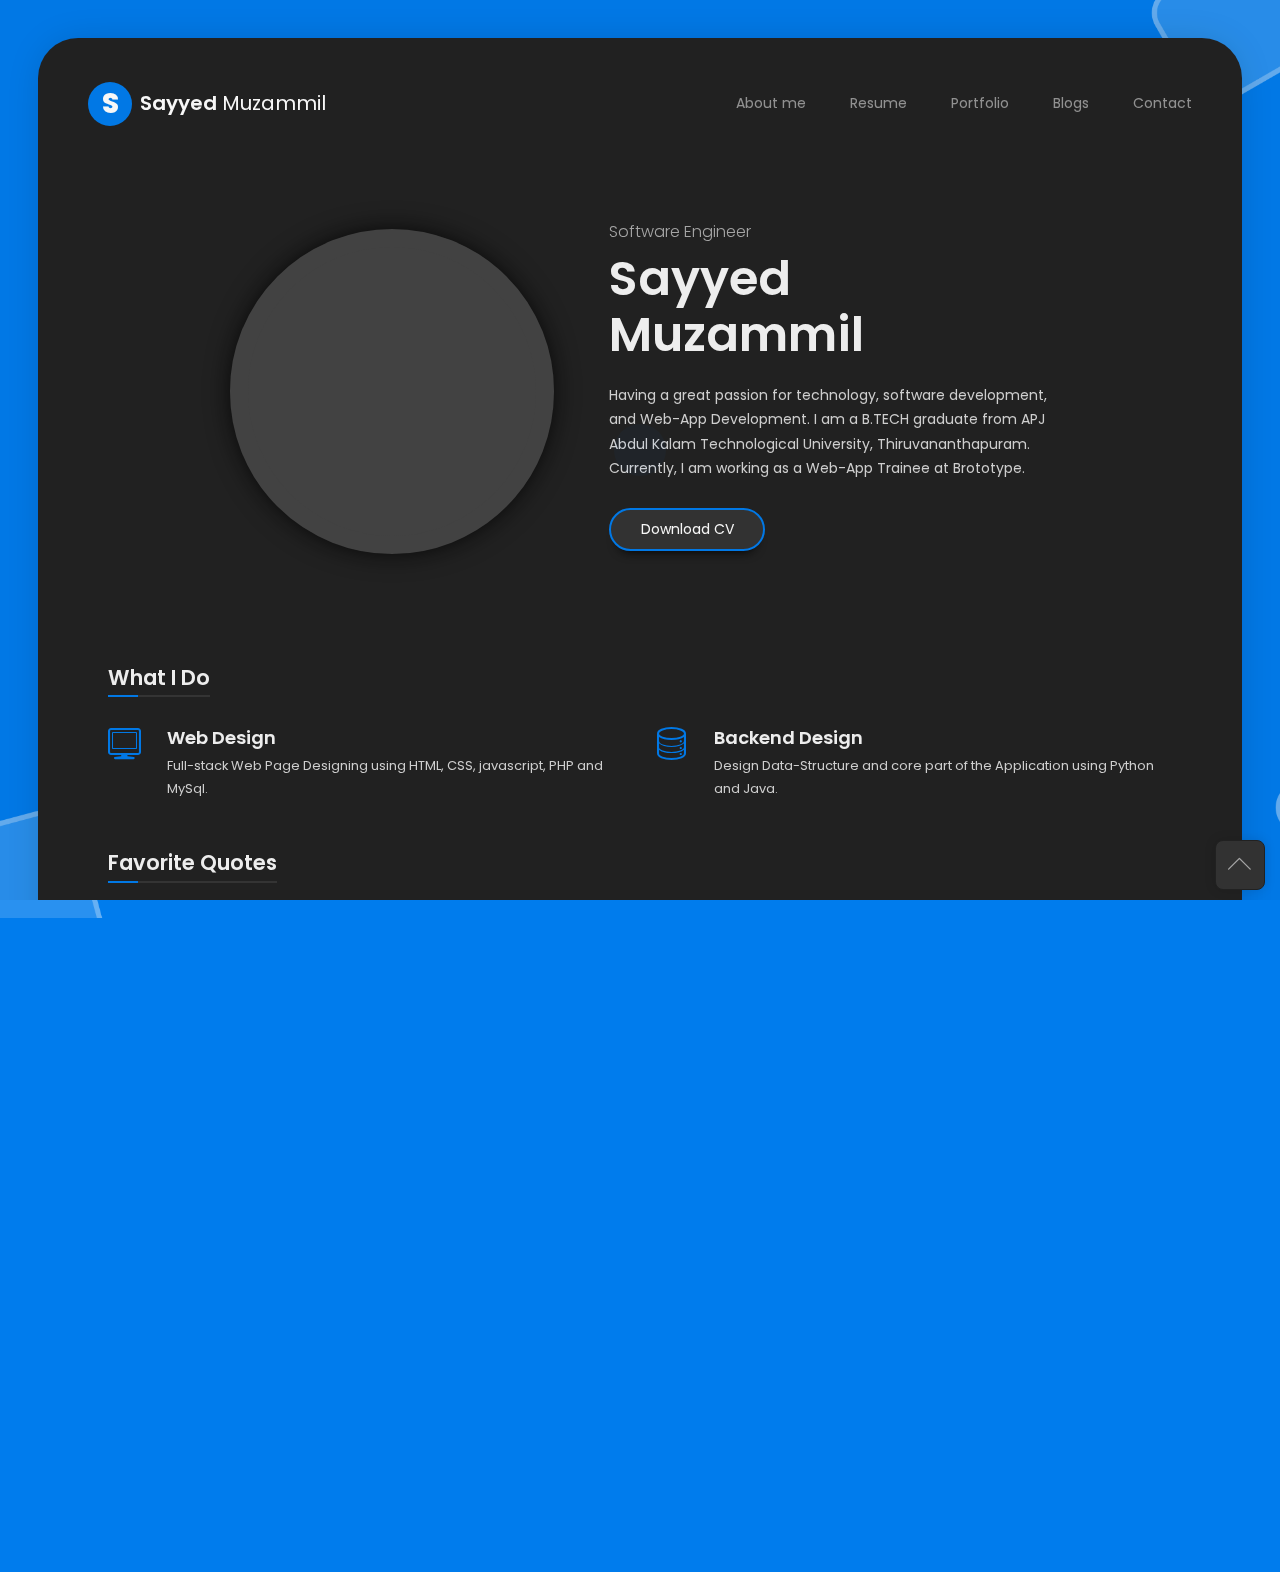
==== index.html @ 2183a708 "start" ====
<!DOCTYPE html>
<html lang="en" class="no-js">
  <head>
    <meta charset="UTF-8" />
    <meta http-equiv="X-UA-Compatible" content="IE=edge"> 
    <title>Leven - Resume / CV / vCard Template</title>
    <meta name="viewport" content="width=device-width, initial-scale=1.0, maximum-scale=1.0, user-scalable=no">
    <meta name="description" content="Leven - Resume / CV / vCard Template" />
    <meta name="keywords" content="vcard, resposnive, retina, resume, jquery, css3, bootstrap, portfolio" />
    <meta name="author" content="lmpixels" />
    <!-- <link rel="shortcut icon" href="favicon.ico"> -->


    <link rel="stylesheet" href="css/normalize.css" type="text/css">
    <link rel="stylesheet" href="css/bootstrap.min.css" type="text/css">
    <link rel="stylesheet" href="css/owl.carousel.css" type="text/css">
    <link rel="stylesheet" href="css/magnific-popup.css" type="text/css">
    <link rel="stylesheet" href="css/main.css" type="text/css">

    <script src="js/modernizr.custom.js"></script>
    <link rel="icon" href="https://media-exp1.licdn.com/dms/image/C5103AQGtzhXhuW0vuQ/profile-displayphoto-shrink_400_400/0/1554925955801?e=1645660800&v=beta&t=7_qw9h4T_eEo_2FlGj2AIGgbkg-70PWhXqxJ3UOQ5xQ">
  </head>

  <body class="page">

    <div class="lm-animated-bg"></div>
    
    <!-- Loading animation -->
    <div class="preloader">
      <div class="preloader-animation">
        <div class="preloader-spinner">
        </div>
      </div>
    </div>
    <!-- /Loading animation -->

    <!-- Scroll To Top Button -->
    <div class="lmpixels-scroll-to-top"><i class="lnr lnr-chevron-up"></i></div>
    <!-- /Scroll To Top Button -->

    <div class="page-scroll">
      <div id="page_container" class="page-container bg-move-effect" data-animation="transition-flip-in-right">

        <!-- Header -->
        <header id="site_header" class="header">
          <div class="header-content clearfix">
                
            <!-- Text Logo -->
            <div class="text-logo">
              <a href="index.html">
                <div class="logo-symbol">S</div>
                <div class="logo-text">Sayyed <span>Muzammil</span></div>
              </a>
            </div>
            <!-- /Text Logo -->

            <!-- Navigation -->
            <div class="site-nav mobile-menu-hide">
              <ul class="leven-classic-menu site-main-menu">
                <li class="menu-item">
                  <a href="index.html">About me</a>
                </li>

                <li class="menu-item">
                  <a href="resume.html">Resume</a>
                </li>

                <li class="menu-item">
                  <a href="portfolio.html">Portfolio</a>
                </li>
                
                <li class="menu-item">
                  <a href="blog.html">Blogs</a>
                </li>

                <li class="menu-item">
                  <a href="contact.html">Contact</a>
                </li>
              </ul>
            </div>

            <!-- Mobile Menu Toggle -->
            <a class="menu-toggle mobile-visible">
              <i class="fa fa-bars"></i>
            </a>
            <!-- Mobile Menu Toggle -->
          </div>
        </header>
        <!-- /Header -->

        <div id="main" class="site-main">
          <div id="main-content" class="single-page-content">
            <div id="primary" class="content-area">    
              <div id="content" class="page-content site-content single-post" role="main">
                <!-- Home Page Top Part -->
                <div class="row">
                  <div class=" col-xs-12 col-sm-12">
                    <div class="home-content">
                      <div class="row flex-v-align">
                        
                        <div class="col-sm-12 col-md-5 col-lg-5">
                          <div class="home-photo">
                            <div class="hp-inner" style="background-image: url(https://media-exp1.licdn.com/dms/image/C5603AQFrTKo7H6AZVw/profile-displayphoto-shrink_400_400/0/1640580451957?e=1646265600&v=beta&t=nkoG0egkg_Dzg7OVWTBGyu1GO6r9AlrI0RgQM0rpMF0);">
                            </div>
                          </div>
                        </div>

                        <div class="col-sm-12 col-md-7 col-lg-7">
                          <div class="home-text hp-left">
                            <div class="owl-carousel text-rotation">                                    
                              <div class="item">
                                <h4>Software Engineer</h4>
                              </div>

                              <div class="item">
                                <h4>Web Designer</h4>
                              </div>
                            </div> 
                              
                            <h1>Sayyed Muzammil</h1>
                            <p>Having a great passion for technology, software development, and Web-App Development. I am a B.TECH graduate from APJ Abdul Kalam Technological University, Thiruvananthapuram. Currently, I am working as a Web-App Trainee at Brototype.</p>
                                 
                            <div class="home-buttons">
                              <a href="#" target="_blank" class="btn btn-primary">Download CV</a>
                              <!-- <a href="#" target="_self" class="btn btn-secondary">Contact</a> -->
                            </div>
                          </div>
                        </div>
                      </div>
                    </div>
                  </div>
                </div>
                <!-- Home Page Top Part -->

                <!-- Services -->
                <div class="row">
                  <div class="col-xs-12 col-sm-12">
                    <div class="p-50"></div>

                    <div class="block-title">
                      <h2>What I Do</h2>
                    </div>
                  </div>
                </div>

                <div class="row">
                  <div class="col-xs-12 col-sm-6">
                    <div class="info-list-w-icon">
                      <!-- <div class="info-block-w-icon">
                        <div class="ci-icon">
                          <i class="linecons linecons-pen"></i>
                        </div>
      
                        <div class="ci-text">
                          <h4>Copywrite</h4>
                          <p>Mauris neque libero, aliquet vel mollis nec, euismod sed tellus. Mauris convallis dictum elit id volutpat. Vivamus blandit, dolor vitae lacinia maximus, risus velit vehicula odio, a tincidunt turpis turpis tempus ex.</p>
                        </div>
                      </div> -->
    
                      <div class="info-block-w-icon">
                        <div class="ci-icon">
                          <i class="linecons linecons-display"></i>
                        </div>
     
                        <div class="ci-text">
                          <h4>Web Design</h4>
                          <p>Full-stack Web Page Designing using HTML, CSS, javascript, PHP and MySql.</p>
                        </div>
                      </div>
                    </div>
                  </div>

                  <div class="col-xs-12 col-sm-6">
                    <div class="info-list-w-icon">

                      <div class="info-block-w-icon">
                        <div class="ci-icon">
                          <i class="linecons linecons-data"></i>
                        </div>

                        <div class="ci-text">
                          <h4>Backend Design</h4>
                          <p>Design Data-Structure and core part of the Application using Python and Java.</p>
                        </div>
                      </div>

                      <!-- <div class="info-block-w-icon">
                        <div class="ci-icon">
                          <i class="linecons linecons-megaphone"></i>
                        </div>

                        <div class="ci-text">
                          <h4>Marketing</h4>
                          <p>Mauris neque libero, aliquet vel mollis nec, euismod sed tellus. Mauris convallis dictum elit id volutpat. Vivamus blandit, dolor vitae lacinia maximus, risus velit vehicula odio, a tincidunt turpis turpis tempus ex.</p>
                        </div>
                      </div> -->
                    </div>
                  </div>
                </div>
                <!-- /Services -->

                <div class="row">
                  <div class="col-xs-12 col-sm-12">
                    <div class="p-20"></div>

                    <!-- Testimonials -->
                    <div class="block-title">
                      <h2>Favorite Quotes</h2>
                    </div>

                    <div id="testimonials_1" class="testimonials owl-carousel" data-mobile-items="1" data-tablet-items="2" data-items="2">
                      <!-- Testimonial 1 -->
                      <div class="testimonial-item">
                        <!-- Testimonial Content -->
                        <div class="testimonial-content">
                          <!-- Picture -->
                          <div class="testimonial-picture">
                            <img src="https://th.bing.com/th/id/OIP.V1Y9t_rTYPGydrD40HmK3wHaHa?w=182&h=182&c=7&r=0&o=5&dpr=1.8&pid=1.7" alt="APJ Abdul kalam"/>
                          </div>              
                          <!-- /Picture -->

                          <!-- Testimonial Text -->
                          <div class="testimonial-text">
                             <p>Dream is not that which you see while sleeping it is something that does not let you sleep.</p>
                          </div>
                          <!-- /Testimonial Text -->

                          <!-- Testimonial author information -->
                          <div class="testimonial-author-info">
                            <h5 class="testimonial-author">A.P.J.Abdul Kalam</h5>
                            <p class="testimonial-firm">Former President of India</p>
                          </div>
                          <!-- /Testimonial author information -->

                          <div class="testimonial-icon">
                            <i class="fa fa-quote-left"></i>
                          </div>

                           <div class="testimonial-icon-big">
                            <i class="fa fa-quote-right"></i>
                          </div>
                        </div>
                        <!-- /Testimonial Content -->
                      </div>
                      <!-- End of Testimonial 1 -->

                      <!-- Testimonial 2 -->
                      <div class="testimonial-item">
                        <!-- Testimonial Content -->
                        <div class="testimonial-content">
                          <!-- Picture -->
                          <div class="testimonial-picture">
                            <img src="https://www.silicon.co.uk/wp-content/uploads/library-extension/zuckerberg-square.jpg" alt="mark zukckerberg"/>
                          </div>              
                          <!-- /Picture -->

                          <!-- Testimonial Text -->
                          <div class="testimonial-text">
                             <p>When you want to change things, you can't please everyone. If you do please everyone, you aren't making enough progress.</p>
                          </div>
                          <!-- /Testimonial Text -->

                          <!-- Testimonial author information -->
                          <div class="testimonial-author-info">
                            <h5 class="testimonial-author">Mark Zuckerberg</h5>
                            <p class="testimonial-firm">CEO of Facebook</p>
                          </div>
                          <!-- /Testimonial author information -->

                          <div class="testimonial-icon">
                            <i class="fa fa-quote-left"></i>
                          </div>

                           <div class="testimonial-icon-big">
                            <i class="fa fa-quote-right"></i>
                          </div>
                        </div>
                        <!-- /Testimonial Content -->
                      </div>
                      <!-- End of Testimonial 2 -->

                      <!-- End of Testimonial 3 -->
                      <div class="testimonial-item">

                        <!-- Testimonial Content -->
                        <div class="testimonial-content">
                          <!-- Picture -->
                          <div class="testimonial-picture">
                            <img src="./img/testimonials/testimonial-3.jpg" alt="Daniel Pringle"/>
                          </div>              
                          <!-- /Picture -->

                          <!-- Testimonial Text -->
                          <div class="testimonial-text">
                            <p>Etiam pretium ipsum quis justo dictum accumsan. Phasellus egestas odio a velit scelerisque.</p>
                          </div>
                          <!-- /Testimonial Text -->

                          <!-- Testimonial author information -->
                          <div class="testimonial-author-info">
                            <h5 class="testimonial-author">Daniel Pringle</h5>
                            <p class="testimonial-firm">Sagebrush</p>
                          </div>
                          <!-- /Testimonial author information -->

                          <div class="testimonial-icon">
                            <i class="fa fa-quote-left"></i>
                          </div>

                          <div class="testimonial-icon-big">
                            <i class="fa fa-quote-right"></i>
                          </div>
                        </div>
                        <!-- /Testimonial Content -->

                      </div>
                      <!-- End of Testimonial 3 -->
                    </div>
                    <!-- /Testimonials -->

                    <div class="p-40"></div>

                    <!-- Clients Slider -->
                    <div class="block-title">
                      <h2>Technologies</h2>
                    </div>

                    <div id="clients_1" class="clients owl-carousel" data-mobile-items="1" data-tablet-items="3" data-items="6">
                      <div class="client-block">
                        <a href="#" target="_blank" title="Golden Grid">
                          <img src="https://muhammedashir.web.app/img/skills/client-8.svg" alt="PHP">
                        </a>
                      </div>

                      <div class="client-block">
                        <a href="#" target="_blank" title="Sweety">
                          <img src="https://muhammedashir.web.app/img/skills/client-1.svg" alt="Adobe-XD">
                        </a>
                      </div>

                      <div class="client-block">
                        <a href="#" target="_blank" title="Magic Furnitures">
                          <img src="https://muhammedashir.web.app/img/skills/client-7.svg" alt="HTML-5">
                        </a>
                      </div>

                      <div class="client-block">
                        <a href="#" target="_blank" title="LifeGuard">
                          <img src="https://muhammedashir.web.app/img/skills/client-5.svg" alt="My-Sql">
                        </a>
                      </div>

                      <div class="client-block">
                        <a href="#" target="_blank" title="LESS">
                          <img src="https://muhammedashir.web.app/img/skills/client-11.svg" alt="CSS">
                        </a>
                      </div>

                      <div class="client-block">
                        <a href="#" target="_blank" title="Design Lovers">
                          <img src="https://muhammedashir.web.app/img/skills/client-9.svg" alt="Bootstrap">
                        </a>
                      </div>

                      <div class="client-block">
                        <a href="#" target="_blank" title="WordPress">
                          <img src="https://muhammedashir.web.app/img/skills/client-14.svg" alt="Java">
                        </a>
                      </div>
                    </div>
                    <!-- /Clients Slider -->

                    <div class="p-40"></div>

                  </div>
                </div>

   
              </div>

              </div>
            </div>
          </div>
          <footer class="site-footer clearfix">
            <div class="footer-social">
              <ul class="footer-social-links">
                <li>
                  <a href="https://www.linkedin.com/in/muzammil-manikoth/" target="_blank">
                    <img src="https://muhammedashir.web.app/img/social/L.png" width="30px" height="30px" alt="LinkedIn"> 
                  </a>
                </li>
  
                <li>
                  <a href="https://github.com/sayyedmuzammil" target="_blank">
                    <img src="https://muhammedashir.web.app/img/social/G.png" width="30px" height="30px"  alt="Git-hub"> 
                  </a>
                </li>
  
                <li>
                  <a href="https://www.instagram.com/muzammil_manikkoth/" target="_blank">
                   <img src="https://muhammedashir.web.app/img/social/I.png" width="30px" height="30px" alt="Instagram"> 
                  </a>
                </li>
              </ul>
            </div>
                
            <div class="footer-copyrights">
              <p> © 2022 Sayyed Muzammil. All Rights Reserved.</p>
            </div>
          </footer>
        </div>

        <!-- Footer -->
     
        <!-- /Footer -->
        
      </div>

    <script src="js/jquery-3.5.1.min.js"></script>
    <script src="js/imagesloaded.pkgd.min.js"></script>
    <script src='https://www.google.com/recaptcha/api.js'></script>
    <script src="js/bootstrap.min.js"></script>
    <script src='js/jquery.shuffle.min.js'></script>
    <script src='js/masonry.pkgd.min.js'></script>
    <script src='js/owl.carousel.min.js'></script>
    <script src="js/jquery.magnific-popup.min.js"></script>
    <script src="https://maps.googleapis.com/maps/api/js?key=AIzaSyCrDf32aQTCVENBhFJbMBKOUTiUAABtC2o"></script>
    <script src="js/jquery.googlemap.js"></script>
    <script src="js/validator.js"></script>
    <script src="js/main.js"></script>
  </body>
</html>
---- css/main.css ----
/*
* Template Name: Leven - Resume / CV / vCard Template
* Author: lmpixels
* Author URL: http://themeforest.net/user/lmpixels
* Version: 1.1.0
*/

/* =============================================================================

1. General styles (Buttons, Inputs, Typography)
2. Page loadig animation
3. Page container
4. Site header (Panel with logo & navigation)
5. Site content
6. Pages
7. Sliders (testimonials & portfolio carousels)
8. Portfolio Full info page
9. Single Page Layout (Blog Post page ...)
10. Pricing
11. Blog
12. 404 Page
13. Media Queries
14. Additional Home Page Styles

============================================================================= */

/* Google fonts */
@import url('https://fonts.googleapis.com/css?family=Poppins:200,200i,300,300i,400,400i,500,500i,600,600i,700,700i');

/* Linear Icons Font */
@import url('./fonts/linear-icons-font/style.css');

/* FontAwesome Free Icons Font */
@import url('./fonts/fontawesome-free-5.12.1-web/css/all.min.css');

@import url('./fonts/linecons/style.css');

/* ============================================================================= 
1. General styles
============================================================================= */

html {
  position: relative;
  height: 100%;
  min-height: 100%;
  width: 100%;
  overflow: hidden;
}

body {
  position: initial;
  font-family: 'Poppins', Helvetica, sans-serif;
  font-size: 14px;
  font-weight: 400;
  margin: 0;
  width: 100%;
  height: 100%;
  min-height: 100%;
  background-color: #007ced;
  background-position: center center;
  background-size: calc(100% + 25px);
  background-repeat: repeat;
  background-attachment: fixed;
  overflow-y: auto;
  overflow-x: hidden;
}

/* Body Animated Background */
.lm-animated-bg {
  position: absolute;
  width: auto;
  height: auto;
  top: -18px;
  left: -18px;
  right: -18px;
  bottom: -18px;
  background-image: url(../img/main_bg.png);
  background-position: center center;
  background-size: cover;
  background-repeat: no-repeat;
  z-index: -1;
}
/* /Body Animated Background */

.page-scroll {
  width: 100%;
  height: auto;
  min-height: 100%;
   vertical-align: middle;
  -ms-flex-pack: center;
  justify-content: center;
  flex-direction: column;
  display: -webkit-box;
  display: -moz-box;
  display: -ms-flexbox;
  display: -webkit-flex;
  display: flex;
  -webkit-box-direction: normal;
  -moz-box-direction: normal;
  -webkit-box-orient: horizontal;
  -moz-box-orient: horizontal;
  -webkit-flex-direction: row;
  -ms-flex-direction: row;
  flex-direction: row;
  -webkit-flex-wrap: wrap;
  -ms-flex-wrap: wrap;
  flex-wrap: wrap;
  -webkit-align-content: stretch;
  -ms-flex-line-pack: stretch;
  align-content: stretch;
  -webkit-box-align: center;
  -moz-box-align: center;
  -webkit-align-items: center;
  align-items: center;
  -ms-flex-align: center;
  -webkit-backface-visibility: hidden;
  -moz-backface-visibility: hidden;
  backface-visibility: hidden;
}

.add-prespective {
  -webkit-perspective: 1200px;
  -moz-perspective: 1200px;
  perspective: 1200px;
}

body.ajax-page-visible {
  overflow: hidden;
}

.transition {
  -webkit-transition: all .2s;
  -moz-transition: all .2s;
  -o-transition: all .2s;
  -ms-transition: all .2s;
  transition: all .2s;
}

a {
  color: #007ced;
  text-decoration: none;
  outline: none;
  -webkit-transition: all .3s ease-in-out;
  -moz-transition: all .3s ease-in-out;
  -o-transition: all .3s ease-in-out;
  -ms-transition: all .3s ease-in-out;
  transition: all .3s ease-in-out;
}

a:hover {
  color: #FF9800;
  text-decoration: none;
  outline: none;
}

a:focus {
  outline: 0;
  text-decoration: none;
}

h1, h2, h3, h4, h5, h6 {
  font-family: 'Poppins', Helvetica, sans-serif;
  font-weight: 600;
  font-style: normal;
  color: #f5f5f5;
}

h1 {
  font-size: 32px;
}

h2 {
  font-size: 27px;
}

h3 {
  font-size: 21px;
}

h4 {
  font-size: 18px;
}

h5 {
  font-size: 16px;
}

h6 {
  font-size: 14px;
}

body, p {
  font-family: 'Poppins', Helvetica, sans-serif;
  font-size: 14px;
  font-weight: 400;
  font-style: normal;
  line-height: 1.75em;
  color: #d5d5d5;
}

p {
  font-size: 14px;
  color: #d5d5d5;
  margin: 0 0 10px;
}

p.lead {
  font-size: 18px;
  margin: 25px 0;
}

ol, ul {
    padding: 0 0 0 40px;
    margin: 1em 0;
}

ol ol, ol ul, ul ol, ul ul {
  margin: 1em 0;
}

dd {
    margin: 0 0 24px;
}

img {
  vertical-align: bottom;
  max-width: 100%;
  height: auto;
  border: 0;
  -ms-interpolation-mode: bicubic;
}

.mobile-visible {
  display: none;
  visibility: hidden;
}

.mobile-hidden {
  display: block;
  visibility: visible;
}

/* Form controls */
.form-group {
  position: relative;
  margin: 0 0 21.5px;
}
.form-control,
.form-control:focus {
  height: 42px;
}

.form-control,
.form-control:focus,
.has-error .form-control,
.has-error .form-control:focus,
input[type="search"],
input[type="password"],
input[type="text"] {
  position: relative;
  border: 2px solid #555;
  border-radius: 5px;
  display: block;
  font-size: 1em;
  margin: 0;
  padding: 10px 25px 10px 12px;
  width: 100%;
  min-width: 100%;
  background: 0 0;
  text-align: left;
  color: #eee;
  -webkit-box-shadow: none;
  -moz-box-shadow: none;
  box-shadow: none;
  outline: none;
  font-family: 'Poppins', Helvetica, sans-serif;
}

.form-control,
.form-control:focus,
.has-error .form-control,
.has-error .form-control:focus,
input[type="search"],
input[type="password"],
input[type="text"],
.header-search input.form-control {
  -webkit-transform: translateZ(0);
  -moz-transform: translateZ(0);
  transform: translateZ(0);
}

textarea.form-control, textarea.form-control:focus {
  height: auto;
}

.form-control + .form-control-border {
  content: "";
  position: absolute;
  z-index: -1;
  left: 0;
  right: 100%;
  bottom: 0;
  border-radius: 5px;
  top: 0;
  opacity: 0;
  background: transparent !important;
  border:2px solid #007ced;
  border-right-width: 0;
  height: 100%;
  -webkit-transition: all 0.3s ease-in-out;
  -moz-transition: all 0.3s ease-in-out;
  -o-transition: all 0.3s ease-in-out;
  -ms-transition: all 0.3s ease-in-out;
  transition: all 0.3s ease-in-out;
}

.form-control:focus + .form-control-border {
  left: 0;
  right: 0;
  height:100%;
  z-index: 1;
  opacity: 1;
  border-right-width: 2px;
}

.has-error .form-control + .form-control-border {
  border-color: #ff4c4c;
  background-color: transparent;
}

/* Placeholders */
.form-control::-moz-placeholder {
  color: #adadac;
}

.form-control:-ms-input-placeholder {
  color: #adadac;
}

.form-control::-webkit-input-placeholder {
  color: #adadac;
}
/* /Placeholders */

.form-group .help-block {
  position: absolute;
  display: inline-block;
  padding: 0px 5px;
  font-size: 0.93em;
  line-height: 1.75em;
  margin: -2px 0 0 10px;
  color: #fff;
  background: #ff4e4e;
  z-index: 1;
}

.form-group .help-block:after {
  content: " ";
  position: absolute;
  left: 5px;
  bottom: 100%;
  width: 0;
  height: 0;
  border-bottom: 10px solid #ff4e4e;
  border-right: 10px solid transparent;
}
.form-group .help-block:empty {
  display: none;
}

.form-group-with-icon i {
  position: absolute;
  font-size: 16px;
  top: 13px;
  right: 13px;
  color: #d3d3d3;
}

.form-group-with-icon.form-group-focus i {
  color: #007ced;
}

.form-group.form-group-w-checkbox {
  padding-top: 0;
  padding-bottom: 8px;
  margin-bottom: 17px;
}

.form-group-with-icon.form-group-w-checkbox {
  padding-top: 8px;
  padding-left: 52px;
  margin-bottom: 25px;
}

.form-group .form-control-checkbox + label,
.form-group.form-group-focus .form-control-checkbox + label {
  position: relative;
  display: inline;
  left: 0;
  top: 0;
  font-size: 1em;
  opacity: 1;
}

.form-group .form-control-checkbox,
.form-group.form-group-focus .form-control-checkbox {
  display: inline-block;
  width: auto;
  height: auto;
  top: 2px;
}

.form-group.form-group-w-checkbox .help-block {
  top: 100%;
  left: 0;
  margin-left: 0;
}

.form-group.form-group-with-icon.form-group-w-checkbox .help-block {
  left: 52px;
}
/* /Form controls */

.no-padding {
  padding: 0;
}

.subpage-block {
  margin-bottom: 30px;
}

.text-rotation {
  display: block;
}

.center {
  text-align: center;
}

figure {
  max-width: 100%;
}

.hidden {
  display: none;
  visibility: hidden;
}

pre {
  display: block;
  padding: 9.5px;
  margin: 0 0 10px;
  line-height: 1.42857143;
  color: #333;
  word-break: break-all;
  word-wrap: break-word;
  background-color: #f5f5f5;
  border: 1px solid #ccc;
  border-radius: 4px;
}

/* buttons */
.btn-primary,
.btn-secondary,
button,
input[type="button"],
input[type="submit"],
.wp-block-button .wp-block-button__link {
  display: inline-block;
  position: relative;
  padding: .8em 2.1em;
  margin-bottom: .75em;
  margin-right: .25em;
  font-size: 1em;
  line-height: 1.2;
  border: 0;
  outline: 0;
  border: 2px solid #007ced;
  color: #fff;
  text-shadow: none;
  background-color: #333;
  border-radius: 30px;
  font-family: 'Poppins', Helvetica, sans-serif;
  -webkit-transition: all 0.3s ease-in-out;
  -moz-transition: all 0.3s ease-in-out;
  -o-transition: all 0.3s ease-in-out;
  -ms-transition: all 0.3s ease-in-out;
  transition: all 0.3s ease-in-out;
  box-shadow: 0px 10px 10px -8px rgba(0,0,0,.78);
}

.btn-primary:last-child,
.btn-secondary:last-child,
button:last-child,
input[type="button"]:last-child,
input[type="submit"]:last-child,
.wp-block-button .wp-block-button__link:last-child {
  margin-right: 0;
}

.btn-primary:hover,
.btn-primary:focus,
button:hover,
button:focus,
input[type="button"]:hover,
input[type="button"]:focus,
input[type="submit"]:hover,
input[type="submit"]:focus {
  background-color: #007ced;
  color: #fff;
  border: 2px solid #007ced;
}

.btn-secondary {
  border-color: #d5d5d5;
  color: #fff;
  background-color: #333;
  box-shadow: 0px 10px 10px -8px rgba(0,0,0,.78);
}

.btn-secondary:hover,
.btn-secondary:focus {
  color: #333;
  border-color: #d5d5d5;
  background-color: #d5d5d5;
}

.mfp-container button {
  box-shadow: none;
}
/* / buttons */

.border-top {
  border-top: 2px solid #007ced;
}

.border-bottom {
  border-bottom: 2px solid #007ced;
}

/* Footer */
body > footer {
  position: fixed;
  bottom: 0;
  left: 0;
  right: 0;
}

/* copyrights block */
body > footer .copyrights {
  display: block;
  margin-bottom: 12px;
  text-align: center;
  font-size: 12px;
  color: #9e9e9e;
}
/* / copyrights block */
/* / Footer */

/* Alignment */

.alignleft {
  float: left;
  margin-right: 20px;
}

.alignright {
  float: right;
  margin-left: 20px;
}

.aligncenter {
  display: block;
  margin-left: auto;
  margin-right: auto;
}

.alignfull {
  margin-left: -120px;
  margin-right: -120px;
  min-width: calc(100% + 240px);
}

.alignwide {
  margin-left: -60px;
  margin-right: -60px;
  min-width: calc(100% + 120px);
}

.wp-block-image .alignleft {
  margin-right: 30px;
}

.wp-block-image .alignright {
  margin-left: 30px;
}

blockquote.alignleft,
figure.wp-caption.alignleft,
img.alignleft {
  margin: 7px 24px 7px 0;
}

.wp-caption.alignleft {
  margin: 7px 14px 7px 0;
}

.wp-block-cover,
.wp-block-cover-image {
  margin-bottom: 20px;
}

blockquote.alignright,
figure.wp-caption.alignright,
img.alignright {
  margin: 7px 0 7px 24px;
}

.wp-caption.alignright {
  margin: 7px 0 7px 14px;
}

blockquote.aligncenter,
img.aligncenter,
.wp-caption.aligncenter {
  margin-top: 7px;
  margin-bottom: 7px;
}

.site-content blockquote.alignleft,
.site-content blockquote.alignright {
  border-top: 1px solid rgba(0, 0, 0, 0.1);
  border-bottom: 1px solid rgba(0, 0, 0, 0.1);
  padding-top: 17px;
  width: 50%;
}

.site-content blockquote.alignleft p,
.site-content blockquote.alignright p {
  margin-bottom: 17px;
}
/* Assistive text */

/* table */
table,
th,
td {
  border: 1px solid rgba(0, 0, 0, 0.1);
}

table {
  border-collapse: separate;
  border-spacing: 0;
  border-width: 1px 0 0 1px;
  margin-bottom: 24px;
  width: 100%;
}

caption,
th,
td {
  font-weight: normal;
  text-align: left;
}

th {
  border-width: 0 1px 1px 0;
  font-weight: bold;
  padding: .5em;
}

td {
  border-width: 0 1px 1px 0;
  padding: .5em;
}
/* /table */

/* White Spaces */
.p-10 {
  padding-top: 10px;
}

.p-20 {
  padding-top: 20px;
}

.p-30 {
  padding-top: 30px;
}

.p-40 {
  padding-top: 40px;
}

.p-50 {
  padding-top: 50px;
}

.p-60 {
  padding-top: 60px;
}

.p-70 {
  padding-top: 70px;
}

.p-80 {
  padding-top: 80px;
}

.p-90 {
  padding-top: 90px;
}

.p-100 {
  padding-top: 100px;
}
/* /White Spaces */


/* ============================================================================= 
2. Page loadig animation
============================================================================= */
.no-js .preloader,
.no-js .preloader-portfolio { 
  display: none;
}
.preloader,
.preloader-portfolio {
  position: fixed;
  left: 0px;
  top: 0px;
  width: 100%;
  height: 100%;
  z-index: 9999;
  background-color: #222;
}

.preloader-animation {
  position: absolute;
  top: 50%;
  left: 50%;
  text-align: center;
  background-color: inherit;
  color: inherit;
  opacity: 1;
  transition: opacity 0.3s;
  transform: translate3d(-50%,-50%,0);
}

.preloader-spinner {
  width: 52px;
  height: 52px;
  margin: 100px auto;
  background-color: #007ced;

  border-radius: 100%;  
  -webkit-animation: sk-scaleout 1.0s infinite ease-in-out;
  animation: sk-scaleout 1.0s infinite ease-in-out;
}

@-webkit-keyframes sk-scaleout {
  0% { -webkit-transform: scale(0) }
  100% {
    -webkit-transform: scale(1.1);
    opacity: 0;
  }
}

@keyframes sk-scaleout {
  0% { 
    -webkit-transform: scale(0);
    transform: scale(0);
  } 100% {
    -webkit-transform: scale(1.1);
    transform: scale(1.1);
    opacity: 0;
  }
}


/* ============================================================================= 
3. Page container
============================================================================= */
.page-container {
  display: flex;
  flex-flow: column;
  position: relative;
  -webkit-box-flex: 0;
  -ms-flex: 0 0 100%;
  flex: 0 0 100%;
  max-width: 1240px;
  margin: 3% auto;
  padding: 40px 70px 60px;
  background-color: #222;
  -webkit-box-shadow: 0px 0px 40px -10px rgba(0,0,0,.2);
  -moz-box-shadow: 0px 0px 40px -10px rgba(0,0,0,.2);
  box-shadow: 0px 0px 40px -10px rgba(0,0,0,.2);
  border-radius: 40px;
  -webkit-backface-visibility: hidden;
  -moz-backface-visibility: hidden;
  backface-visibility: hidden;
}

.transform3d {
  -webkit-transform: translate3d(0,0,0);
  -moz-transform: translate3d(0,0,0);
  transform: translate3d(0,0,0);
}

.flex-v-align {
  vertical-align: middle;
  width: 100%;
  min-height: 100%;
  align-items: center;
  display: flex;
  display: -ms-flexbox;
  -ms-flex-pack: center;
  justify-content: center;
  flex-direction: column;
  height: 100%;
  display: -webkit-box;
  display: -moz-box;
  display: -ms-flexbox;
  display: -webkit-flex;
  display: flex;
  -webkit-box-direction: normal;
  -moz-box-direction: normal;
  -webkit-box-orient: horizontal;
  -moz-box-orient: horizontal;
  -webkit-flex-direction: row;
  -ms-flex-direction: row;
  flex-direction: row;
  -webkit-flex-wrap: wrap;
  -ms-flex-wrap: wrap;
  flex-wrap: wrap;
  -webkit-box-pack: center;
  -moz-box-pack: center;
  -webkit-justify-content: center;
  -ms-flex-pack: center;
  justify-content: center;
  -webkit-align-content: stretch;
  -ms-flex-line-pack: stretch;
  align-content: stretch;
  -webkit-box-align: center;
  -moz-box-align: center;
  -webkit-align-items: center;
  -ms-flex-align: center;
  align-items: center;
  text-align: center;
  margin: 0;
}

.flex-direction-reverse {
  flex-direction: row-reverse;
}

.fw-section-fluid {
  width: calc( 100% + 140px );
  margin: 0 -70px;
  padding: 0 45px;
}

@media only screen and (max-width: 991px) {
  .fw-section-fluid {
    width: calc( 100% + 80px );
    margin: 0 -40px;
    padding: 0 25px;
  }
}

.animated {
  -webkit-animation-duration: 1s;
  animation-duration: 1s;
  -webkit-animation-fill-mode: both;
  animation-fill-mode: both;
}

@keyframes fadeInLeft {
  from {
    opacity: 0;
    -webkit-transform: translate3d(-100%, 0, 0);
    transform: translate3d(-100%, 0, 0);
  }

  to {
    opacity: 1;
    -webkit-transform: none;
    transform: none;
  }
}

.fadeInLeft {
  -webkit-animation-name: fadeInLeft;
  animation-name: fadeInLeft;
}

@-webkit-keyframes fadeOutLeft {
  from {
    opacity: 1;
  }

  to {
    opacity: 0;
    -webkit-transform: translate3d(-100%, 0, 0);
    transform: translate3d(-100%, 0, 0);
  }
}

@keyframes fadeOutLeft {
  from {
    opacity: 1;
  }

  to {
    opacity: 0;
    -webkit-transform: translate3d(-100%, 0, 0);
    transform: translate3d(-100%, 0, 0);
  }
}

.fadeOutLeft {
  -webkit-animation-name: fadeOutLeft;
  animation-name: fadeOutLeft;
}

@-webkit-keyframes flipInLeft {
  from { -webkit-transform: translateZ(-1000px) rotateY(-90deg); opacity: 0.2; }
}
@keyframes flipInLeft {
  from { -webkit-transform: translateZ(-1000px) rotateY(-90deg); transform: translateZ(-1000px) rotateY(-90deg); opacity: 0.2; }
}

.transition-flip-in-right {
  -webkit-transform-origin: 50% 50%;
  transform-origin: 50% 50%;
  -webkit-animation: flipInLeft .5s both ease-out;
  animation: flipInLeft .5s both ease-out;
}

.transition-swap {
  -webkit-animation-name: swap;
  animation-name: swap; }

@-webkit-keyframes swap {
  0% {
    opacity: 0;
    -webkit-transform-origin: 0 100%;
    transform-origin: 0 100%;
    -webkit-transform: scale(0, 0) translate(0px, 0px);
    transform: scale(0, 0) translate(0px, 0px); }
  100% {
    opacity: 1;
    -webkit-transform-origin: 100% 100%;
    transform-origin: 100% 100%;
    -webkit-transform: scale(1, 1) translate(0px, 0px);
    transform: scale(1, 1) translate(0px, 0px);
  }
}

@keyframes swap {
  0% {
    opacity: 0;
    -webkit-transform-origin: 0 100%;
    transform-origin: 0 100%;
    -webkit-transform: scale(0, 0) translate(0px, 0px);
    transform: scale(0, 0) translate(0px, 0px); }
  100% {
    opacity: 1;
    -webkit-transform-origin: 100% 100%;
    transform-origin: 100% 100%;
    -webkit-transform: scale(1, 1) translate(0px, 0px);
    transform: scale(1, 1) translate(0px, 0px);
  }
}


.transition-vanish-in {
  -webkit-animation-name: vanishIn;
          animation-name: vanishIn; }

@-webkit-keyframes vanishIn {
  0% {
    opacity: 0;
    -webkit-transform-origin: 50% 50%;
            transform-origin: 50% 50%;
    -webkit-transform: scale(2, 2);
            transform: scale(2, 2);
    -webkit-filter: blur(90px);
            filter: blur(90px); }
  100% {
    opacity: 1;
    -webkit-transform-origin: 50% 50%;
            transform-origin: 50% 50%;
    -webkit-transform: scale(1, 1);
            transform: scale(1, 1);
    -webkit-filter: blur(0px);
            filter: blur(0px);
  }
}

@keyframes vanishIn {
  0% {
    opacity: 0;
    -webkit-transform-origin: 50% 50%;
            transform-origin: 50% 50%;
    -webkit-transform: scale(2, 2);
            transform: scale(2, 2);
    -webkit-filter: blur(90px);
            filter: blur(90px); }
  100% {
    opacity: 1;
    -webkit-transform-origin: 50% 50%;
            transform-origin: 50% 50%;
    -webkit-transform: scale(1, 1);
            transform: scale(1, 1);
    -webkit-filter: blur(0px);
            filter: blur(0px);
  }
}


.transition-puff-in {
  -webkit-animation-name: puffIn;
          animation-name: puffIn;
}

@-webkit-keyframes puffIn {
  0% {
    opacity: 0;
    -webkit-transform-origin: 50% 50%;
            transform-origin: 50% 50%;
    -webkit-transform: scale(2, 2);
            transform: scale(2, 2);
    -webkit-filter: blur(2px);
            filter: blur(2px);
  }
  100% {
    opacity: 1;
    -webkit-transform-origin: 50% 50%;
            transform-origin: 50% 50%;
    -webkit-transform: scale(1, 1);
            transform: scale(1, 1);
    -webkit-filter: blur(0px);
            filter: blur(0px);
  }
}

@keyframes puffIn {
  0% {
    opacity: 0;
    -webkit-transform-origin: 50% 50%;
            transform-origin: 50% 50%;
    -webkit-transform: scale(2, 2);
            transform: scale(2, 2);
    -webkit-filter: blur(2px);
            filter: blur(2px); }
  100% {
    opacity: 1;
    -webkit-transform-origin: 50% 50%;
            transform-origin: 50% 50%;
    -webkit-transform: scale(1, 1);
            transform: scale(1, 1);
    -webkit-filter: blur(0px);
            filter: blur(0px);
  }
}

.transition-space-in-right {
  -webkit-animation-name: spaceInRight;
  animation-name: spaceInRight;
}

@-webkit-keyframes spaceInRight {
  0% {
    opacity: 0;
    -webkit-transform-origin: 100% 50%;
    transform-origin: 100% 50%;
    -webkit-transform: scale(0.2) translate(200%, 0%);
    transform: scale(0.2) translate(200%, 0%);
  }
  100% {
    opacity: 1;
    -webkit-transform-origin: 100% 50%;
    transform-origin: 100% 50%;
    -webkit-transform: scale(1) translate(0%, 0%);
    transform: scale(1) translate(0%, 0%);
  }
}

@keyframes spaceInRight {
  0% {
    opacity: 0;
    -webkit-transform-origin: 100% 50%;
    transform-origin: 100% 50%;
    -webkit-transform: scale(0.2) translate(200%, 0%);
    transform: scale(0.2) translate(200%, 0%);
  }
  100% {
    opacity: 1;
    -webkit-transform-origin: 100% 50%;
    transform-origin: 100% 50%;
    -webkit-transform: scale(1) translate(0%, 0%);
    transform: scale(1) translate(0%, 0%);
  }
}

.transition-twister-in-up {
  -webkit-animation-name: twisterInUp;
  animation-name: twisterInUp;
}

@-webkit-keyframes twisterInUp {
  0% {
    opacity: 0;
    -webkit-transform-origin: 100% 0;
    transform-origin: 100% 0;
    -webkit-transform: scale(0, 0) rotate(360deg) translateY(100%);
    transform: scale(0, 0) rotate(360deg) translateY(100%);
  }
  30% {
    -webkit-transform-origin: 100% 0;
    transform-origin: 100% 0;
    -webkit-transform: scale(0, 0) rotate(360deg) translateY(100%);
    transform: scale(0, 0) rotate(360deg) translateY(100%);
  }
  100% {
    opacity: 1;
    -webkit-transform-origin: 0 0;
    transform-origin: 0 0;
    -webkit-transform: scale(1, 1) rotate(0deg) translateY(0);
    transform: scale(1, 1) rotate(0deg) translateY(0);
  }
}

@keyframes twisterInUp {
  0% {
    opacity: 0;
    -webkit-transform-origin: 100% 0;
    transform-origin: 100% 0;
    -webkit-transform: scale(0, 0) rotate(360deg) translateY(100%);
    transform: scale(0, 0) rotate(360deg) translateY(100%);
  }
  30% {
    -webkit-transform-origin: 100% 0;
    transform-origin: 100% 0;
    -webkit-transform: scale(0, 0) rotate(360deg) translateY(100%);
    transform: scale(0, 0) rotate(360deg) translateY(100%);
  }
  100% {
    opacity: 1;
    -webkit-transform-origin: 0 0;
    transform-origin: 0 0;
    -webkit-transform: scale(1, 1) rotate(0deg) translateY(0);
    transform: scale(1, 1) rotate(0deg) translateY(0);
  }
}


/* ============================================================================= 
4. Site header (Panel with logo & navigation)
============================================================================= */
.header {
  display: block;
  width: 100%;
  padding-bottom: 40px;
  position: relative;
}

@media only screen and (min-width: 991px) {
  .header {
    width: calc(100% + 40px);
    margin-left: -20px;
  }
}

.header.fixed {
  position: fixed;
  left: 0;
  top: 0;
  background-color: #fff;
  right: 0;
  margin: 0 auto;
  max-width: 1240px;
  padding: 20px 50px;
}

.text-logo {
  float: left;
}

.text-logo a {
  display: block;
  outline: 0;
}

.text-logo a:focus {
  outline: 0;
}

.logo-symbol {
  float: left;
  width: 44px;
  height: 44px;
  line-height: 44px;
  background-color: #007ced;
  
  /* background-color: white; */
  border-radius: 100px;
  text-align: center;
  color: #fff;
  font-size: 28px;
  font-weight: 800;
  margin-right: 8px;
  margin-top: 4px;
}

.logo-text {
  float: left;
  line-height: 50px;
  font-size: 20px;
  color: #fff;
  font-weight: 600;
}

.logo-text span {
  font-weight: 400;
}

.header-image {
  float: left;
  margin-right: 10px;
}

.site-nav {
  float: right;
}

.site-main-menu {
  position: relative;
  list-style: none;
  margin: 0;
  padding: 0;
  z-index: 99;
}

.site-main-menu li {
  display: inline-block;
  position: relative;
  color: #333;
  text-decoration: none;
  margin-right: 40px;
}

.site-main-menu li:last-child {
  margin-right: 0;
}

.site-main-menu li a {
  color: #f5f5f5;
  text-decoration: none;
  line-height: 50px;
  font-size: 14px;
  opacity: .55;
}

.site-main-menu li.current-menu-item > a,
.site-main-menu li.current-menu-parent > a,
.site-main-menu li:hover > a {
  opacity: 1;
}

@media only screen and (min-width: 992px) {
    .site-main-menu li:hover > .sub-menu {
      visibility: visible;
      opacity: 1;
      top: 100%;
    }

    .site-main-menu .sub-menu {
      display: block;
      position: absolute;
      background-color: #333;
      left: -23px;
      top: 100px;
      width: auto;
      max-width: none;
      margin: 0;
      padding: 20px 23px;
      border-radius: 8px;
      -webkit-box-shadow: 0px 0px 20px 0px rgba(0,0,0,.1);
      -moz-box-shadow: 0px 0px 20px 0px rgba(0,0,0,.1);
      box-shadow: 0px 0px 20px 0px rgba(0,0,0,.1);
      opacity: 0;
      visibility: hidden;
      -moz-transition: all 0.25s ease-in-out;
      -webkit-transition: all 0.25s ease-in-out;
      transition: all 0.25s ease-in-out;
    }

    .site-main-menu li:last-child > .sub-menu {
      left: auto;
      right: 0;
    }

    .sub-menu li {
      display: block;
      margin: 0 0 12px;
      padding: 0;
    }

    .sub-menu li:last-child {
      margin-bottom: 0;
    }

    .sub-menu li a {
      display: block;
      opacity: .5;
      line-height: 1.6em;
      width: max-content;
    }

    .sub-menu li.current-menu-item a,
    .sub-menu li a:hover {
      opacity: 1;
    }

    .site-main-menu .menu-item-has-children > a:after {
      content: "\f107";
      display: inline-block;
      font-family: "Font Awesome 5 Free";
      font-style: normal;
      font-weight: 700;
      text-rendering: auto;
      -moz-osx-font-smoothing: grayscale;
      -webkit-font-smoothing: antialiased;
      margin-left: 5px;
      opacity: .3;
      background-color: transparent;
    }
}

/* ============================================================================= 
5. Site content
============================================================================= */
.page-title {
  display: block;
  position: relative;
  background-color: #252525;
  border-top: 2px solid #333;
  border-bottom: 2px solid #333;
  padding: 65px 70px;
  margin-right: -70px;
  margin-left: -70px;
  margin-bottom: 65px;
  text-align: left;
}

.list-view .page-title {
  margin-bottom: 35px;
}

.page-title h1 {
  font-size: 44px;
  font-weight: 600;
  margin: 0;
}

.page-title .page-subtitle {
  display: inline-block;
  position: absolute;
  top: 0;
  right: 70px;
}

.page-title .page-subtitle h4 {
  color: #aaa;
  font-weight: 400;
  font-size: 14px;
  margin: 1.33em 0;
}

.page-layout {
  position: relative;
  min-height: 100%;
  height: 100%;
}
/* Page header */
.page-header {
  margin-top: 0;
}
/* /Page Header */

.content-page-with-sidebar .page-content {
  width: 100%;
}

.blog-sidebar {
  position: fixed;
  display: block;
  width: 310px;
  right: -310px;
  background-color: #fcfcfc;
  padding: 0;
  top: 0;
  height: 100%;
  float: none;
  z-index: 101;
  opacity: 1;
  visibility: visible;
  -webkit-box-shadow: none;
  -moz-box-shadow: none;
  box-shadow: none;
  -webkit-transition: all 0.66s ease-in-out;
  -moz-transition: all 0.66s ease-in-out;
  -o-transition: all 0.66s ease-in-out;
  -ms-transition: all 0.66s ease-in-out;
  transition: all 0.66s ease-in-out;
}

.hidden-sidebar {
  opacity: 0;
  visibility: hidden;
}

.blog-sidebar .blog-sidebar-content {
  overflow: auto;
  height: 100%;
  padding: 15px;
  opacity: 0;
  visibility: hidden;
  -webkit-transition: all 0.66s ease-in-out;
  -moz-transition: all 0.66s ease-in-out;
  -o-transition: all 0.66s ease-in-out;
  -ms-transition: all 0.66s ease-in-out;
  transition: all 0.66s ease-in-out;
}

.blog-sidebar.open .blog-sidebar-content {
  opacity: 1;
  visibility: visible;
}

.blog-sidebar.open {
  right: 0;
  -webkit-box-shadow: 0 0px 20px 5px rgba(0,0,0,0.08);
  -moz-box-shadow: 0 0px 20px 5px rgba(0,0,0,0.08);
  box-shadow: 0 0px 20px 5px rgba(0,0,0,0.08);
}

.sidebar-toggle {
  position: absolute;
  display: block;
  width: 48px;
  height: 48px;
  line-height: 46px;
  text-align: center;
  background-color: #fcfcfc;
  left: -48px;
  font-size: 19px;
  top: 83px;
  border: 2px solid #eee;
  border-right-width: 0;
  border-top-left-radius: 10px;
  border-bottom-left-radius: 10px;
}

.sidebar-toggle {
  -webkit-transform: rotate(0deg);
  -moz-transform: rotate(0deg);
  -o-transform: rotate(0deg);
  transform: rotate(0deg);
  -webkit-transition: .5s ease-in-out;
  -moz-transition: .5s ease-in-out;
  -o-transition: .5s ease-in-out;
  transition: .5s ease-in-out;
  cursor: pointer;
}

.sidebar-toggle span {
  display: block;
  position: absolute;
  height: 3px;
  width: 40%;
  background: #666;
  border-radius: 5px;
  opacity: 1;
  left: 17px;
  -webkit-transform: rotate(0deg);
  -moz-transform: rotate(0deg);
  -o-transform: rotate(0deg);
  transform: rotate(0deg);
  -webkit-transition: .25s ease-in-out;
  -moz-transition: .25s ease-in-out;
  -o-transition: .25s ease-in-out;
  transition: .25s ease-in-out;
}

.sidebar-toggle span:before {
  content: '';
  width: 3px;
  height: 3px;
  background-color: #666;
  position: absolute;
  left: -4px;
  border-radius: 5px;
}

.sidebar-toggle.open span:before {
  left: -2px;
}

.sidebar-toggle span:nth-child(1) {
  top: 14px;
  -webkit-transform-origin: left center;
  -moz-transform-origin: left center;
  -o-transform-origin: left center;
  transform-origin: left center;
}

.sidebar-toggle span:nth-child(2) {
  top: 20px;
  -webkit-transform-origin: left center;
  -moz-transform-origin: left center;
  -o-transform-origin: left center;
  transform-origin: left center;
}

.sidebar-toggle span:nth-child(3) {
  top: 26px;
  -webkit-transform-origin: left center;
  -moz-transform-origin: left center;
  -o-transform-origin: left center;
  transform-origin: left center;
}

.sidebar-toggle.open span:nth-child(1) {
  -webkit-transform: rotate(45deg);
  -moz-transform: rotate(45deg);
  -o-transform: rotate(45deg);
  transform: rotate(45deg);
  top: 15px;
}

.sidebar-toggle.open span:nth-child(2) {
  width: 0%;
  opacity: 0;
}

.sidebar-toggle.open span:nth-child(3) {
  -webkit-transform: rotate(-45deg);
  -moz-transform: rotate(-45deg);
  -o-transform: rotate(-45deg);
  transform: rotate(-45deg);
  top: 26px;
}

.list-view .paging-navigation {
  margin-left: 30px;
  margin-right: 30px;
  padding-left: 0;
  padding-right: 0;
}


/* custom-pages */
.block-title h2,
h3.comment-reply-title {
  display: inline-block;
  position: relative;
  font-size: 21px;
  margin: 0 0 30px;
  z-index: 1;
  padding-bottom: 7px;
}

.block-title h2:after,
h3.comment-reply-title:after {
  display: block;
  position: absolute;
  content: '';
  width: 30px;
  background-color: #007ced;
  height: 2px;
  bottom: 0;
}

.block-title h2:before,
h3.comment-reply-title:before {
  display: block;
  position: absolute;
  content: '';
  width: 100%;
  background-color: #353535;
  height: 2px;
  bottom: 0;
}

.block-title h3 span {
  color: #007ced;
}

.custom-page-content .block {
  margin-bottom: 30px;
}

.custom-page-content .page-content {
  background-color: #fff;
}

.lmpixels-scroll-to-top {
  position: fixed;
  bottom: 10px;
  right: 15px;
  z-index: 100;
  display: inline-block;
  padding: 0;
  background-color: #333;
  height: 50px;
  width: 50px;
  text-align: center;
  line-height: 50px;
  font-size: 24px;
  cursor: pointer;
  border: 1px solid #222;
  color: #aaa;
  opacity: 1;
  border-radius: 8px;
  visibility: visible;
  -webkit-transition: all 0.2s ease-in-out;
  -moz-transition: all 0.2s ease-in-out;
  -o-transition: all 0.2s ease-in-out;
  -ms-transition: all 0.2s ease-in-out;
  transition: all 0.2s ease-in-out;
  -webkit-box-shadow: 0 0 12px 0 rgba(0,0,0,.12);
  -moz-box-shadow: 0 0 12px 0 rgba(0,0,0,.12);
  box-shadow: 0 0 12px 0 rgba(0,0,0,.12);
}

.lmpixels-scroll-to-top:hover {
  color: #0099e5;
}

.lmpixels-scroll-to-top.hidden-btn {
  opacity: 0;
  visibility: hidden;
}


/* ============================================================================= 
6. Home Page Top Part
============================================================================= */
/* =======================================
6.1. Home Page Top Part 1
======================================= */
.home-content {
    margin: 5% 10%;
}

.home-text {
    text-align: left;
    padding-right: 10px;
}

.home-text.hp-left {
    padding-left: 25px;
    padding-right: 0;
}

.home-text h1 {
    font-size: 48px;
    line-height: 56px;
    margin-top: 0;
    margin-bottom: 20px;
}

.home-text h4 {
    font-size: 16px;
    color: #aaa;
    font-weight: 300;
    margin-bottom: 10px;
}

.home-photo {
    display: block;
    position: relative;
    width: 100%;
    padding-bottom: calc(100% - 36px);
    border-radius: 1000px;
    overflow: hidden;
    background-color: #444;
    border: 18px solid #444;
    -webkit-box-shadow: 0px 0px 25px 0px rgba(0,0,0,.8);
    -moz-box-shadow: 0px 0px 25px 0px rgba(0,0,0,.8);
    box-shadow: 0px 0px 25px 0px rgba(0,0,0,.8);
}

.home-photo .hp-inner {
    background-position: center;
    background-repeat: no-repeat;
    background-size: cover;
    height: auto;
    display: block;
    position: absolute;
    top: -18px;
    bottom: -18px;
    width: auto;
    left: -18px;
    right: -18px;
}

.home-buttons {
    margin-top: 27px;
}

@media only screen and (max-width: 1100px) {
    .home-content {
        margin: 5% 0;
    }
}

@media only screen and (max-width: 767px) {
    .home-photo {
        width: 60%;
        padding-bottom: calc(60% - 36px);
        margin: 30px auto;
    }

    .home-text {
        padding-right: 0;
    }

    .home-text.hp-left {
        padding-left: 0;
    }

    .home-text h1,
    .home-text h4 {
        text-align: center;
    }

    .home-buttons {
        text-align: center;
    }
}

@media only screen and (max-width: 648px) {
    .home-photo,
    .home-photo.hp-left {
        width: 70%;
        padding-bottom: calc(70% - 36px);
    }
}

@media only screen and (max-width: 500px) {
    .home-photo,
    .home-photo.hp-left {
        width: 90%;
        padding-bottom: calc(90% - 36px);
    }

    .home-text h1 {
        font-size: 36px;
        line-height: 42px;
    }

    .home-text h4 {
        font-size: 14px;
    }
}



/* ============================================================================= 
6. Pages
============================================================================= */
/* =======================================
6.1. Home
======================================= */
.info-list {
  display: inline-block;
  margin: 0;
  padding: 0;
  list-style: none;
}

.info-list li {
  margin: 6px 0;
  text-align: left;
}

.info-list li .title {
  display: inline-block;
  font-weight: 600;
  margin-right: 15px;
  font-family: Poppins, Helvetica, sans-serif;
}

.info-list li .title:after {
    content: '';
    display: block;
    width: 100%;
    height: 2px;
    background-color: #007ced;
}

.info-list li .value {
  display: inline-block;
}

/* Social links */
.social-links-block {
  margin: 25px 0 5px;
}

ul.social-links {
  display: block;
  list-style: none;
  margin: 0;
  padding: 0;
  text-align: left;
}

ul.social-links li {
  display: inline-block;
  margin: 0;
  padding: 0;
}

ul.social-links li a {
  display: inline-block;
  margin: 0 1px 5px;
  width: 34px;
  height: 34px;
  line-height: 34px;
  color: #9e9e9e;
  background-color: transparent;
  border: 1px solid #e0e0e0;
  text-align: center;
  vertical-align: middle;
}

ul.social-links li a:hover {
  color: #212121;
}

ul.social-links li a i {
  font-size: 16px;
  line-height: 32px;
}

ul.social-links li a img {
  vertical-align: text-bottom;
  line-height: 100%;
}

ul.social-links li:last-child a {
  margin-right: 0;
}
/* /Social links */

.single-page-content.start-page-template .content-area {
  position: initial;
}

@media all and (-ms-high-contrast: none), (-ms-high-contrast: active) {
  .start-page .section-inner.vcentered .mask {
    height: 100vh;
  }
}



/* =======================================
6.2. Resume subpage
======================================= */
/* Info List 2 */
.info-block-w-icon {
  position: relative;
  text-align: left;
  width: 100%;
  display: table;
  margin: 0;
  padding: 0 10px 30px 0;
}

.info-block-w-icon .ci-icon {
  position: relative;
  display: table-cell;
  padding: 0 10px 5px 0;
  width: 44px;
}

.info-block-w-icon .ci-text {
  position: relative;
  display: table-cell;
  padding: 0 0 0 15px;
  vertical-align: middle;
}

.info-block-w-icon .ci-text h4 {
  margin: 7px 0;
}

.info-block-w-icon .ci-text p {
  font-size: .92em;
}

.info-block-w-icon .ci-text p:last-child {
  margin-bottom: 0;
}

.info-block-w-icon i {
  position: relative;
  display: table-cell;
  font-size: 33px;
  color: #007ced;
}

.info-block-w-icon img {
  position: relative;
  max-width: 54px;
}
/* /Info List 2 */

/* Timeline */
.timeline-item {
  position: relative;
  padding: 25px 0 20px 40px;
}

.timeline-item:before {
  content: '';
  position: absolute;
  display: block;
  height: 100%;
  background-color: #333;
  width: 1px;
  left: 15px;
  bottom: 5px;
}

.timeline-item:after {
  content: '';
  position: absolute;
  display: block;
  height: 1px;
  background-color: #333;
  width: calc(100% - 15px);
  left: 15px;
  bottom: 3px;
}

.timeline-item:first-child {
  padding-top: 3px;
}

.timeline-item:last-child:after {
  display: none;
}

.timeline-item:last-child {
  margin-bottom: 30px;
}

.timeline-item h5.item-period {
  display: inline-block;
  position: relative;
  font-size: 12px;
  font-weight: 500;
  margin: 0 0 5px -40px;
  color: #d5d5d5;
  background-color: #222;
  padding: 0 10px;
  line-height: 23px;
  border: 2px solid #007ced;
  border-radius: 30px;
}

.timeline-item .item-company {
  display: inline-block;
  font-size: 12px;
  color: #aaa;
  opacity: 0.7;
  margin-left: 5px;
}

.timeline-item .item-title {
  font-size: 16px;
  margin: 10px 0 7px;
}

.timeline-item p {
  font-size: .92em;
}
/* /Timeline */

/* Certificates */
.certificate-item {
  position: relative;
  display: table;
  table-layout: fixed;
  width: 100%;
  border: 2px solid #444;
  border-radius: 8px;
  margin-bottom: 20px;
  -webkit-transition: all 2s ease-in-out;
  -moz-transition: all .2s ease-in-out;
  -o-transition: all .2s ease-in-out;
  -ms-transition: all .2s ease-in-out;
  transition: all .2s ease-in-out;
}

.certificate-item:hover {
  -webkit-transform: translateY(-5px);
  -ms-transform: translateY(-5px);
  -o-transform: translateY(-5px);
  transform: translateY(-5px);
  -webkit-box-shadow: 0 12px 17px rgba(0, 0, 0, 0.12);
  -moz-box-shadow: 0 12px 17px rgba(0, 0, 0, 0.12);
  -o-box-shadow: 0 12px 17px rgba(0, 0, 0, 0.12);
  box-shadow: 0 12px 17px rgba(0, 0, 0, 0.12);
}

.certi-logo {
  display: table-cell;
  width: 120px;
  height: 100%;
  background-color: #444;
  padding: 25px;
  vertical-align: middle;
  border-top-left-radius: 6px;
  border-bottom-left-radius: 6px;
}

.certi-logo img {
  display: block;
  max-width: 100%;
}

.certi-content {
  display: table-cell;
  width: 100%;
  padding: 20px 25px;
  vertical-align: middle;
}

.certi-title h4 {
  font-size: 16px;
  margin: 0 0 5px;
}

.certi-id {
  font-size: .9em;
  color: #777;
}

.certi-date {
  font-size: 0.7em;
  color: #777;
  opacity: .7;
}
/* /Certificates */

/* Skills First Style */
.skills-info.skills-first-style {
  margin-bottom: 30px;
}

.skills-info.skills-first-style h4 { 
  font-size: 13px;
  line-height: 1.1em;
  position: relative; 
  float: left;
  margin: 0 0 4px;
}

.skills-first-style .skill-container {
  position: relative;
  background-color: transparent;
  border: 2px solid #444;
  -moz-border-radius: 8px;
  -webkit-border-radius: 8px;
  border-radius: 8px;
  -webkit-box-sizing: border-box;
  -moz-box-sizing: border-box;
  box-sizing: border-box;
  height: 12px;
  margin-bottom: 15px;
  width: 100%;
}

.skills-first-style .skill-value {
    font-size: 11px;
    line-height: 1.1em;
    position: relative;
    float: right;
    margin: 0 0 4px;
    color: #888;
}

.skills-first-style .skill-percentage {
  background-color: #007ced;
  border: 2px solid #222;
  -moz-border-radius: 9px;
  -webkit-border-radius: 9px;
  border-radius: 9px;
  height: 8px;
  padding: 0;
}


/* =======================================
6.3. Services
======================================= */
/* Services */
.service-block {
  text-align: center;
  padding: 0;
  margin-bottom: 30px;
}

.service-block img {
  max-width: 100px;
  max-height: 74px;
  margin: 0 0 18px;
}

.service-icon {
  display: block;
  font-size: 48px;
  line-height: 80px;
  color: #fff;
  background-color: #007ced;
  width: 80px;
  height: 80px;
  border-radius: 100px;
  margin: 5px auto 0;
  -webkit-transition: all 0.3s ease-in-out;
  -moz-transition: all 0.3s ease-in-out;
  -o-transition: all 0.3s ease-in-out;
  -ms-transition: all 0.3s ease-in-out;
  transition: all 0.3s ease-in-out;
}

.service-icon:hover {
  -webkit-transform: translateY(-7px);
  -ms-transform: translateY(-7px);
  -o-transform: translateY(-7px);
  transform: translateY(-7px);
  -webkit-box-shadow: 0 7px 12px rgba(0, 0, 0, 0.15);
  -moz-box-shadow: 0 7px 12px rgba(0, 0, 0, 0.15);
  -o-box-shadow: 0 7px 12px rgba(0, 0, 0, 0.15);
  box-shadow: 0 7px 12px rgba(0, 0, 0, 0.15);
}
/* /Services */

/* Testimonials */
/* Testimonials Slider */
.testimonial-item {
  padding: 30px;
  margin-bottom: 10px;
}

.testimonial-content {
  position: relative;
  padding: 30px 20px 20px 60px;
  background-color: #282828;
  border-radius: 8px;
  border: 2px solid #444;
  -webkit-transition: all .25s ease-in-out;
  -moz-transition: all .25s ease-in-out;
  -o-transition: all .25s ease-in-out;
  -ms-transition: all .25s ease-in-out;
  transition: all .25s ease-in-out;
}

.testimonial-picture {
  position: absolute;
  display: block;
  top: -30px;
  left: -30px;
  width: 80px;
  height: 80px;
}

.testimonial-picture img {
  display: inline-block;
  border-radius: 80px;
  border-color: #444;
}

.testimonial-text p {
  font-style: italic;
}

.testimonial-author-info {
  margin-top: 15px;
}

.testimonial-author {
  margin: 0 0 2px;
  font-size: 0.9em;
  color: #e5e5e5;
}

.testimonial-firm {
  margin: 0;
  font-size: 0.8em;
  color: #bbb;
}

.testimonial-icon {
  display: block;
  line-height: 20px;
  font-size: 20px;
  position: absolute;
  left: 20px;
  bottom: 46px;
  color: #454545;
}

.testimonial-icon-big {
  display: block;
  line-height: 44px;
  font-size: 44px;
  position: absolute;
  right: -24px;
  bottom: -24px;
  color: #353535;
  z-index: -1;
}
/* /Testimonials Slider */

/* /Testimonials */

/* Clients */
.client-block {
  text-align: center;
  padding: 5px 0;
  margin-bottom: 30px;
  opacity: 0.7;
  -webkit-transition: all 0.2s ease-in-out;
  -moz-transition: all 0.2s ease-in-out;
  -o-transition: all 0.2s ease-in-out;
  -ms-transition: all 0.2s ease-in-out;
  transition: all 0.2s ease-in-out;
}

.client-block:hover {
  opacity: 1;
}

.client-block img {
  max-width: 80px;
  margin: 0 auto;
}
/* /Clients */

/* Clients Slider */
.clients.owl-carousel .client-block {
  padding: 10px 15px 15px;
  margin-bottom: 15px;
}

.clients.owl-carousel .owl-item img {
  display: block;
  width: 100%;
  max-width: 100px;
}
.clients.owl-carousel .owl-dots,
.testimonials.owl-carousel .owl-dots {
    position: relative;
    width: 100%;
    text-align: center;
}

.clients.owl-carousel .owl-dot,
.testimonials.owl-carousel .owl-dot {
    display: inline-block;
    margin: 3px 0;
}

.clients.owl-carousel .owl-dot span,
.testimonials.owl-carousel .owl-dot span {
    display: block;
    height: 3px;
    background-color: #454545;
    border-radius: 3px;
    margin: 4px;
    width: 20px;
    -webkit-transition: all .25s ease-in-out;
    -moz-transition: all .25s ease-in-out;
    -o-transition: all .25s ease-in-out;
    -ms-transition: all .25s ease-in-out;
    transition: all .25s ease-in-out;
}

.clients.owl-carousel .owl-dot.active span,
.clients.owl-carousel .owl-dot:hover span,
.testimonials.owl-carousel .owl-dot.active span,
.testimonials.owl-carousel .owl-dot:hover span {
    background-color: #007ced;
}

.clients.owl-carousel .owl-dot.active span,
.testimonials.owl-carousel .owl-dot.active span {
    background-color: #007ced;
    width: 30px;
}
/* /Clients Slider */

/* Info Block */
.lm-info-block {
  position: relative;
  text-align: center;
  width: 100%;
  display: block;
  margin: 0 0 15px;
  background-color: #333;
  padding: 25px 10px 15px;
  border: 2px solid #444;
  border-radius: 10px;
  -webkit-box-shadow: none;
  -moz-box-shadow: none;
  box-shadow: none;
  overflow: hidden;
  -webkit-transition: all 0.2s ease-in-out;
  -moz-transition: all 0.2s ease-in-out;
  -o-transition: all 0.2s ease-in-out;
  -ms-transition: all 0.2s ease-in-out;
  transition: all 0.2s ease-in-out;
}

.lm-info-block:hover {
  -webkit-transform: translateY(-5px);
  -ms-transform: translateY(-5px);
  -o-transform: translateY(-5px);
  transform: translateY(-5px);
  -webkit-box-shadow: 0 12px 17px rgba(0, 0, 0, 0.12);
  -moz-box-shadow: 0 12px 17px rgba(0, 0, 0, 0.12);
  -o-box-shadow: 0 12px 17px rgba(0, 0, 0, 0.12);
  box-shadow: 0 12px 17px rgba(0, 0, 0, 0.12);
}

.lm-info-block.gray-bg {
  background-color: #fcfcfc;
}

.lm-info-block h4 {
  font-size: 16px;
  margin: 15px;
}

.lm-info-block i {
  position: relative;
  font-size: 33px;
  color: #007ced;
  margin-bottom: 6px;
  width: 33px;
  height: 33px;
}

.lm-info-block .lm-info-block {
  font-size: 24px;
  font-weight: 400;
  display: block;
  margin: 10px 0;
  color: #007ced;
}

.lm-info-block-value {
  color: #d5d5d5;
  font-size: 48px;
  line-height: 52px;
  display: block;
  margin: 15px 0 10px;
}

.lm-info-block-text {
  display: block;
}
/* /Info Block */






/* =======================================
6.4. Portfolio
======================================= */
.portfolio-filters {
  list-style: none;
  padding: 0;
  margin: 0 0 2em;
  text-align: right;
}
.portfolio-filters li {
  display: inline-block;
}

.portfolio-filters li a,
.portfolio-filters li a:hover,
.portfolio-filters li a:not([href]) {
  color: #f5f5f5;
  font-size: 12px;
  line-height: 1.5;
  padding: 3px 14px;
  text-decoration: none;
  opacity: .5;
  cursor: pointer;
}

.portfolio-filters li.active a,
.portfolio-filters li.active a:hover,
.portfolio-filters li a:hover {
  opacity: 1;
}

.pf-load-more {
    margin-top: 40px;
}

.portfolio-grid {
  margin-left: -8px;
  margin-right: -8px;
}

.portfolio-grid figure {
  width: 33.33333%;
  float: left;
  position: relative;
  overflow: hidden;
  margin: 8px;
  border-radius: 12px;
}

.portfolio-grid img {
  position: relative;
  display: block;
  width: 100%;
}

.portfolio-grid.one-column figure {
  width: 100%;
}

.portfolio-grid.two-columns figure {
  width: calc(50% - 16px);
}

.portfolio-grid.three-columns figure {
  width: calc(33.33333% - 16px);
}

.portfolio-grid.four-columns figure {
  width: calc(25% - 16px);
}

.portfolio-grid.five-columns figure {
  width: calc(20% - 16px);
}

.portfolio-grid img {
  position: relative;
  display: block;
  width: 100%;
}

.portfolio-grid figure a,
.portfolio-rid figure img {
  display: block;
  position: relative;
}

.portfolio-grid figure img {
  -webkit-transition: all 0.3s ease-in-out;
  -moz-transition: all 0.3s ease-in-out;
  -o-transition: all 0.3s ease-in-out;
  -ms-transition: all 0.3s ease-in-out;
  transition: all 0.3s ease-in-out;
}

.portfolio-grid figure:hover img {
  transform: scale(1.2);
}

.portfolio-grid figure a {
  position: absolute;
  top: 0;
  bottom: 0;
  right: 0;
  left: 0;
  z-index: 3;
}

.portfolio-item-img {
  position: relative;
  overflow: hidden;
  -webkit-backface-visibility: hidden;
  -moz-backface-visibility: hidden;
  -webkit-transform: translate3d(0, 0, 0);
  -moz-transform: translate3d(0, 0, 0);
  border-radius: 8px;
}

.portfolio-grid figure .portfolio-item-img:after {
  content: '';
  position: absolute;
  background-color: rgba(0,0,0,.06);
  top: 0;
  right: 0;
  bottom: 0;
  left: 0;
  opacity: 0;
  -webkit-transition: all 0.3s ease-in-out;
  -moz-transition: all 0.3s ease-in-out;
  -o-transition: all 0.3s ease-in-out;
  -ms-transition: all 0.3s ease-in-out;
  transition: all 0.3s ease-in-out;
}

.portfolio-grid figure:hover .portfolio-item-img:after {
  opacity: 1;
}

.portfolio-item-desc {
  margin-top: 12px;
}

.portfolio-item-desc h4 {
  margin-bottom: 0;
}

.portfolio-item-desc small {
  color: #888;
}

.portfolio-grid figure i {
  display: inline-block;
  position: absolute;
  bottom: 20px;
  right: 20px;
  font-size: 16px;
  width: 30px;
  height: 30px;
  background-color: #222;
  color: #007ced;
  text-align: center;
  line-height: 30px;
  border-radius: 5px;
  opacity: 0;
  -webkit-transition: all 0.3s ease-in-out;
  -moz-transition: all 0.3s ease-in-out;
  -o-transition: all 0.3s ease-in-out;
  -ms-transition: all 0.3s ease-in-out;
  transition: all 0.3s ease-in-out;
}

.portfolio-grid.five-columns figure i {
  bottom: 10px;
  right: 10px;
}

.portfolio-grid figure .name {
  display: inline-block;
  padding: 4px 10px;
  margin: 0;
  background-color: #222;
  color: #f5f5f5;
  font-size: 14px;
  line-height: 1.2;
  top: 20px;
  left: 20px;
  max-width: calc(100% - 67px);
  border-radius: 5px;
  position: absolute;
}

.portfolio-grid.five-columns figure .name {
  font-size: 13px;
  top: 10px;
  left: 10px;
}

.portfolio-grid figure .category {
  display: inline-block;
  padding: 3px 7px;
  background-color: #222;
  color: #f5f5f5;
  font-size: 11px;
  line-height: 1.2em;
  bottom: 20px;
  left: 20px;
  position: absolute;
  border-radius: 5px;
  opacity: 0;
  -webkit-transition: all 0.3s ease-in-out;
  -moz-transition: all 0.3s ease-in-out;
  -o-transition: all 0.3s ease-in-out;
  -ms-transition: all 0.3s ease-in-out;
  transition: all 0.3s ease-in-out;
}

.portfolio-grid.five-columns figure .category {
  bottom: 10px;
  left: 10px;
}


.portfolio-grid figure:hover i,
.portfolio-grid figure:hover .category {
  opacity: 1;
}

.load-more-btn-container {
  text-align: center;
}


/* =======================================
6.5. Blog
======================================= */
/* Blog */
.blog-masonry {
  margin: 0 -1em .5em;
}

.blog-masonry.one-column .item {
  width: 100%;
  padding: 0 1em 2em;
}

.blog-masonry.two-columns .item {
  width: 50%;
  float: left;
  padding: 0 1em 2em;
}

.blog-masonry.three-columns .item {
  width: 33.333333%;
  float: left;
  padding: 0 1em 2em;
}

.blog-card {
  display: block;
  position: relative;
  padding: 0;
}

.blog-card .post-image {
  width: 100%;
  margin: 0;
}

.blog-card .media-block {
  overflow: hidden;
  border-bottom: 0;
  border-radius: 10px;
  -webkit-backface-visibility: hidden;
  -moz-backface-visibility: hidden;
  -webkit-transform: translate3d(0, 0, 0);
  -moz-transform: translate3d(0, 0, 0);
}

.blog-card .media-block img {
  -webkit-transition: all .3s ease-in-out;
  -moz-transition: all .3s ease-in-out;
  -o-transition: all .3s ease-in-out;
  -ms-transition: all .3s ease-in-out;
  transition: all .3s ease-in-out;
}

.blog-card .media-block:hover img {
  transform: scale(1.1);
}

.blog-card .post-without-f-image {
  padding-bottom: 46.875%;
  width: 100%;
  background-color: #f5f5f5;
}

.blog-card .post-info {
  padding: 10px 0 15px;
}

.blog-card .blog-item-title {
  margin: 5px 0 0 0;
}

.blog-card .post-meta {
  padding: 1em;
  margin: 0;
}

.blog-card .category {
  position: absolute;
  top: 12px;
  left: 12px;
  z-index: 3;
}

.blog-card .category a {
  position: relative;
  background: #222;
  border-radius: 3px;
  padding: 3px 7px;
  line-height: 1.2em;
  font-size: 11px;
  color: #f5f5f5;
}

.blog-card .post-date {
  display: inline-block;
  color: #aaa;
  font-size: 11px;
  line-height: 1.1em;
  font-weight: 400;
}

.blog-card .media-block {
  position: relative;
}

.sticky-badge {
  position: absolute;
  background-color: #fff;
  right: 10px;
  top: 10px;
  font-size: 12px;
  padding: 0;
  width: 18px;
  height: 18px;
  text-align: center;
  line-height: 18px;
  color: #888;
  z-index: 3;
  border-radius: 3px;
}

.blog-card .media-block a .mask {
  position: absolute;
  background: #4f565e;
  background: rgba(0,0,0,.12);
  display: inline-block;
  font-family: 'Linearicons-Free';
  font-style: normal;
  font-weight: normal;
  font-variant: normal;
  text-transform: none;
  line-height: 1;
  -webkit-font-smoothing: antialiased;
  -moz-osx-font-smoothing: grayscale;
  width: 100%;
  left: 0;
  bottom: 0;
  top: 0;
  opacity: 0;
  visibility: hidden;
  -webkit-transition: all 0.2s ease-in-out;
  -moz-transition: all 0.2s ease-in-out;
  -o-transition: all 0.2s ease-in-out;
  -ms-transition: all 0.2s ease-in-out;
  transition: all 0.2s ease-in-out;
}

.blog-card .media-block a .mask:after {
  position: absolute;
  left: 50%;
  top: 50%;
  margin: -22px 0 0 -22px;
  width: 44px;
  line-height: 44px;
  font-size: 44px;
  text-align: center;
  content: "\e828";
  color: #fff;
}

.blog-card .media-block:hover a .mask {
  visibility: visible;
  opacity: 1;
}

.blog-card ul.category li a {
  color: #888;
  font-size: 12px;
  font-weight: 300;
}

.blog-card .post-meta .item, .post-meta .item a {
  color: #a6a6a6;
}

.post-meta .item {
  display: inline-block;
  font-size: 13px;
  margin-right: 10px;
}

.post-meta .item:before {
  padding-right: 5px;
}



/* =======================================
6.6. Contact
======================================= */
/* Contact form */
.g-recaptcha {
  margin-bottom: 20px;
}
/* / Contact form */

/* Google Map */
.map {
  width: 100%;
  height: 150px;
  margin: 0 0 50px;
}
/* / Google Map */

/* Two Columns Form */
.controls.two-columns .left-column {
  width: 47%;
  float: left;
  margin-right: 3%;
}

.controls.two-columns .right-column {
  width: 50%;
  float: right;
}
/* /Two Columns Form */


/* ============================================================================= 
7. Sliders
============================================================================= */
/* Testimonials & Clients Carousel */
.testimonials {
  width: 100%;
}

.testimonials.owl-carousel .owl-nav,
.clients.owl-carousel .owl-nav {
  position: absolute;
  text-align: right;
  right: 0;
  bottom: 5px;
}

.testimonials.owl-carousel .owl-nav .owl-prev,
.clients.owl-carousel .owl-nav .owl-prev {
  margin-right: 3px;
}

.testimonials.owl-carousel .owl-nav .owl-prev,
.testimonials.owl-carousel .owl-nav .owl-next,
.clients.owl-carousel .owl-nav .owl-prev,
.clients.owl-carousel .owl-nav .owl-next {
  display: inline-block;
  font-family: "Font Awesome 5 Free";
  font-weight: 900;
  -moz-osx-font-smoothing: grayscale;
  -webkit-font-smoothing: antialiased;
  display: inline-block;
  font-style: normal;
  font-variant: normal;
  text-rendering: auto;
  background-color: #fff;
  border: 1px solid #e5e5e5;
  -webkit-transition-duration: 0.2s;
  transition-duration: 0.2s;
}

.testimonials.owl-carousel .owl-nav .owl-prev:hover,
.testimonials.owl-carousel .owl-nav .owl-next:hover,
.clients.owl-carousel .owl-nav .owl-prev:hover,
.clients.owl-carousel .owl-nav .owl-next:hover {
  color: #fff;
  background-color: #007ced;
  border-color: #007ced;
}

.testimonials.owl-carousel .owl-nav .owl-prev:before,
.testimonials.owl-carousel .owl-nav .owl-next:before,
.clients.owl-carousel .owl-nav .owl-prev:before,
.clients.owl-carousel .owl-nav .owl-next:before {
  position: relative;
  margin: 2px;
  width: 22px;
  height: 22px;
  font-size: 11px;
  line-height: 22px;
  text-align: center;
  display: block;
  cursor: pointer;
}

.testimonials.owl-carousel .owl-nav .owl-prev:before,
.clients.owl-carousel .owl-nav .owl-prev:before {
  content: "\f053";
}

.testimonials.owl-carousel .owl-nav .owl-next:before,
.clients.owl-carousel .owl-nav .owl-next:before {
  content: "\f054";
}
/* /Testimonials & Clients Carousel */

/* Portfolio Carousel */
.portfolio-page-carousel {
  overflow: hidden;
}

.portfolio-page-carousel .owl-nav {
  position: absolute;
  top: 50%;
  width: 100%;
  margin-top: -22px;
  text-align: center;
  -webkit-tap-highlight-color: transparent;
}

.portfolio-page-carousel .owl-nav [class*='owl-'] {
  color: #9e9e9e;
  margin: 0;
  padding: 0;
  width: 44px;
  height: 44px;
  background: #fff;
  display: inline-block;
  cursor: pointer;
  -webkit-transition: all 0.3s ease-in-out;
  -moz-transition: all 0.3s ease-in-out;
  -o-transition: all 0.3s ease-in-out;
  -ms-transition: all 0.3s ease-in-out;
  transition: all 0.3s ease-in-out;
}

.portfolio-page-carousel .owl-nav [class*='owl-']:before {
  display: block;
  font-family: 'Linearicons-Free';
  font-size: 30px;
  line-height: 44px;
}

.portfolio-page-carousel .owl-nav .owl-prev {
  position: absolute;
  margin-left: -50px;
  left: 0;
}

.portfolio-page-carousel:hover .owl-nav .owl-prev {
  margin-left: 0;
}

.portfolio-page-carousel .owl-nav .owl-next {
  position: absolute;
  margin-right: -50px;
  right: 0;
}

.portfolio-page-carousel:hover .owl-nav .owl-next {
  margin-right: 0;
}

.portfolio-page-carousel .owl-nav .owl-prev:before {
  content: "\e875";
}

.portfolio-page-carousel .owl-nav .owl-next:before {
  content: "\e876";
}

.portfolio-page-carousel .owl-dots {
  display: inline-block;
  position: absolute;
  bottom: 0;
  right: 0;
  margin: 0 10px 5px;
  text-align: center;
  -webkit-tap-highlight-color: transparent;
}

.portfolio-page-carousel .owl-dots .owl-dot {
  display: inline-block;
}

.portfolio-page-carousel .owl-dots .owl-dot.active span, .portfolio-page-carousel .owl-dots .owl-dot:hover span {
  background: #9e9e9e;
}

.portfolio-page-carousel .owl-dots .owl-dot span {
  width: 12px;
  height: 12px;
  margin: 5px;
  background: #f5f5f5;
  border: 2px solid #9e9e9e;
  display: block;
  -webkit-backface-visibility: visible;
  transition: opacity 200ms ease;
  border-radius: 30px;
}
/* Portfolio Carousel */





/* ============================================================================= 
8. Portfolio Full info page
============================================================================= */
.page-ajax-loaded:empty {
  display: none !important;
}

.page-portfolio-loaded {
  position: fixed;
  background-color: #222;
  top: 0;
  bottom: 0;
  right: 0;
  left: 0;
  z-index: 1003;
  overflow: hidden;
}

.page-portfolio-loaded .preloader {
  background-color: #fff;
}

.page-portfolio-loaded > article {
  height: 100%;
}

.page-portfolio-loaded > article > div {
  height: 100%;
}

.page-portfolio-loaded > article .entry-content {
  padding-bottom: 0;
}

.page-portfolio-loaded .ajax-page-content {
  height: 100%;
  overflow-x: hidden;
  overflow-y: auto;
}

.page-portfolio-loaded .ajax-page-wrapper {
  max-width: 1170px;
  margin: 0 auto;
  padding: 20px 60px 50px;
}

.ajax-page-nav {
  text-align: right;
  float: right;
  margin-bottom: 10px;
}

.ajax-page-nav > div.nav-item {
  position: relative;
  display: inline-block;
  margin: 0 3px;
}

.ajax-page-nav > div.nav-item a {
  display: inline-block;
  height: 40px;
  width: 40px;
  text-align: center;
  color: #aaa;
  background-color: #333;
  border-radius: 5px;
}

.ajax-page-nav > div.nav-item a:hover {
  background-color: #007ced;
  color: #fff;
}

.ajax-page-nav > div.nav-item a i {
  line-height: 40px;
  font-size: 22px;
}

.ajax-page-title {
  padding-top: 50px;
  padding-bottom: 50px;
  text-align: left;
}

.ajax-page-title h1 {
  display: inline-block;
  margin: 0;
}

.portfolio-page-page-content img {
  max-width: 100%;
}

.ajax-page-content .embed-video,
.ajax-page-content .single-image,
.portfolio-page-video,
.portfolio-page-image  {
  position: relative;
  width: 100%;
  margin-bottom: 30px;
  margin-top: 30px;
}

.portfolio-page-video, .portfolio-page-carousel, .portfolio-page-image {
  position: relative;
  width: 100%;
  margin-bottom: 30px;
}

.embed-responsive {
  position: relative;
  display: block;
  width: 100%;
  padding: 0;
  overflow: hidden;
}

.embed-responsive .embed-responsive-item,
.embed-responsive embed,
.embed-responsive iframe,
.embed-responsive object,
.embed-responsive video {
  position: absolute;
  top: 0;
  bottom: 0;
  left: 0;
  width: 100%;
  height: 100%;
  border: 0;
}

.embed-responsive::before {
  display: block;
  content: "";
}

.embed-responsive-21by9:before {
  padding-top: 42.857143%;
}

.embed-responsive-16by9:before{
  padding-top: 56.25%;
}
.embed-responsive-4by3:before{
  padding-top: 75%;
}

.embed-responsive-1by1:before{
  padding-top: 100%;
}

.ajax-page-wrapper .portfolio-grid {
  margin-bottom: 25px;
}

.project-description {
  display: block;
  position: relative;
  padding: 25px 30px 25px;
  background-color: #333;
  border-radius: 15px;
  border: 2px solid #444;
  margin-left: 20px;
}

.ajax-page-wrapper .block-title h3 {
  font-size: 18px;
  margin-bottom: 15px;
}

.project-general-info {
  list-style: none;
  padding: 0;
  margin: 0 0 15px;
}

.project-general-info li {
  margin : 0 0 10px;
}

.project-general-info .fa {
  color: #007ced;
  margin-right: 5px;
}

.entry-content .ajax-page-content .project-general-info p {
  margin: 0;
  font-size: 1em;
}

.share-buttons {
  margin: 25px 0 0;
}

.project-general-info {
  list-style: none;
  padding: 0;
  margin: 0 0 15px;
}

.project-general-info li {
  margin : 0 0 10px;
}

.project-general-info .fa {
  color: #007ced;
  margin-right: 5px;
}

.project-general-info p {
  margin: 0;
}

.share-buttons {
  margin: 25px 0 0;
}

.share-buttons a {
  display: inline-block;
  margin: 0 3px 0 0;
  padding: 0;
  width: 28px;
  height: 28px;
  color: #888;
  background-color: transparent;
  border: 0;
  text-align: center;
}

.ajax-page-content .share-buttons a {
  margin: 0 7px 0 0;
}

.share-buttons a:hover {
  color: #007ced;
}

.share-buttons a:last-child {
  margin-right: 0;
}

.share-buttons a i {
  font-size: 16px;
  line-height: 26px;
}

/* Tags Block */
.tags-block {
  margin: 25px 0 0;
}

.tags {
  list-style: none;
  margin: 0;
  padding: 0;
}

.tags > li {
  display: inline-block;
}

.tags a {
  display: inline-block;
  font-size: 12px;
  line-height: 1.5em;
  color: #fff;
  padding: 2px 7px;
  background-color: #666;
  border-radius: 3px;
  border: 1px solid transparent;
  margin: 3px 2px 2px;
}

.tags a:first-child {
  margin-left: 0;
}
/* /Tags Block */


.mask-gallery-grid {
  position: absolute;
  background: #4f565e;
  background: rgba(79,86,94,.6);
  display: inline-block;
  font-family: "Font Awesome 5 Free";
  font-style: normal;
  font-weight: normal;
  font-variant: normal;
  text-transform: none;
  line-height: 1;
  -webkit-font-smoothing: antialiased;
  -moz-osx-font-smoothing: grayscale;
  border: 3px solid transparent;
  width: 100%;
  left: 0;
  bottom: 0;
  top: 0;
  opacity: 0;
  visibility: hidden;
  -webkit-transition: all 0.2s ease-in-out;
  -moz-transition: all 0.2s ease-in-out;
  -o-transition: all 0.2s ease-in-out;
  -ms-transition: all 0.2s ease-in-out;
  transition: all 0.2s ease-in-out;
}

.mask-gallery-grid:after {
  position: absolute;
  left: 50%;
  top: 50%;
  margin: -20px 0 0 -20px;
  width: 40px;
  line-height: 40px;
  font-size: 40px;
  text-align: center;
  content: "\f00e";
  color: #fff;
}

.portfolio-grid figure:hover .mask-gallery-grid {
  visibility: visible;
  opacity: 1;
}


/* ============================================================================= 
9. Single Page Layout (Blog Post page ...)
============================================================================= */

.single-page-content .content-area {
  position: relative;
  width: 100%;
  margin: 0 auto;
  height: auto;
  min-height: 100%;
}

.list-view .single-page-content .content-area:not(.projects-grid) .page-content {
  padding: 0 0 20px;
}

.single-post .site-content .post-content {
  position: relative;
  padding-left: 50px;
  padding-right: 50px;
  background-color: #fff;
  z-index: 1;
}

.site-content .entry-header,
.list-view .post-content,
.list-view .post-navigation,
.list-view .comments-area,
.list-view .paging-navigation,
.single-post .site-content .post-navigation,
.single-post .site-content .comments-area {
  margin-left: 50px;
  margin-right: 50px;
}




/* ============================================================================= 
10. Pricing
============================================================================= */
/* Pricing */
.fw-pricing .fw-package {
  background-color: #333;
  border: 2px solid #444;
  border-radius: 15px;
  padding: 30px 30px;
  margin-bottom: 10px;
  text-align: center;
  -webkit-transition: all 0.2s ease-in-out;
  -moz-transition: all 0.2s ease-in-out;
  -o-transition: all 0.2s ease-in-out;
  -ms-transition: all 0.2s ease-in-out;
  transition: all 0.2s ease-in-out;
}

.fw-pricing .fw-package-wrap.highlight-col .fw-package {
  -webkit-transform: translateY(-5px);
  -ms-transform: translateY(-5px);
  -o-transform: translateY(-5px);
  transform: translateY(-5px);
  border-color: #666;
  -webkit-box-shadow: 0 0 12px rgba(255, 255, 255, 0.12);
  -moz-box-shadow: 0 0 12px rgba(255, 255, 255, 0.12);
  -o-box-shadow: 0 0 12px rgba(255, 255, 255, 0.12);
  box-shadow: 0 0 12px rgba(255, 255, 255, 0.12);
}

.fw-pricing .fw-package:hover,
.fw-pricing .fw-package-wrap.highlight-col .fw-package:hover {
  -webkit-transform: translateY(-9px);
  -ms-transform: translateY(-9px);
  -o-transform: translateY(-9px);
  transform: translateY(-9px);
  -webkit-box-shadow: 0 0 24px rgba(255, 255, 255, 0.14);
  -moz-box-shadow: 0 0 24px rgba(255, 255, 255, 0.14);
  -o-box-shadow: 0 0 24px rgba(255, 255, 255, 0.14);
  box-shadow: 0 0 24px rgba(255, 255, 255, 0.14);
}

.fw-pricing .fw-package-wrap.highlight-col .fw-heading-row span {
  position: relative;
  display: inline-block;
}

.fw-pricing .fw-package-wrap.highlight-col .fw-heading-row span:after {
  content: '';
  height: 2px;
  margin-top: 0;
  background-color: #007ced;
  position: absolute;
  left: 0;
  bottom: -3px;
  right: 0;
}

.fw-pricing .fw-pricing-row {
  padding: 30px 0 10px;
}

.fw-pricing .fw-pricing-row span {
  display: block;
  line-height: 1;
  color: #f5f5f5;
  font-size: 42px;
}

.fw-pricing .fw-pricing-row small {
  color: #aaa;
  display: block;
}

.fw-pricing .fw-default-row {
  padding: 5px 0;
  font-size: 14px;
}

.fw-pricing .fw-button-row {
  padding: 10px 0 20px;
}

.fw-pricing .fw-price-icon-no:before {
    content: "\f068";
    color: #e87878;
}

.fw-pricing .fw-price-icon-yes:before {
    content: "\f058";
    color: #ade878;
}

/* table */
.fw-table table {
  width: 100%;
  border: 1px solid #eee;
  font-size: .875em;
}

.fw-table table tr,
.fw-table table tr.heading-row {
  border-bottom: 1px solid #eee;
}

.fw-table table tr:not(.heading-row):last-child {
  border-bottom: 0;
}

.fw-table table th {
  padding: 7px 12px;
  border-right: 1px solid #eee;
}

.fw-table table td {
  padding: 7px 12px;
  border-right: 1px solid #eee;
}

.fw-table table td:last-child {
  border-right: 0;
}




/* ============================================================================= 
11. Blog
============================================================================= */
.blog-post-page {
  height: auto;
}

.blog-post-page .page-wrapper {
  position: relative;
  border-left: 15px solid #f5f5f5;
}

.blog-post-content {
  position: relative;
  background-color: #fff;
  padding: 30px;
  margin: -50px 40px 0;
}

blockquote p:last-child {
  margin-bottom: 0;
}

blockquote footer, blockquote small, blockquote .small {
  color: #9e9e9e;
  margin-top: 10px;
}

blockquote.fw-quote-lg,
blockquote.fw-quote-lg p {
  font-size: 125%;
}

blockquote.fw-quote-sm,
blockquote.fw-quote-sm p {
  font-size: 95%;
}

blockquote.fw-quote-center {
  text-align: center;
}

blockquote.fw-quote-right {
  text-align: right;
}

.blog-post-content .block-title {
  margin: 40px 0 10px;
}

.entry-meta {
  color: #9e9e9e;
  margin: 20px 0 30px;
}

.entry-meta a {
  color: #9e9e9e;
}

.entry-meta:not(.entry-meta-bottom) a:hover {
  color: #F4511E;
}

.post-tags a:hover {
  color: #222;
}

.entry-meta.entry-meta-bottom .date-author {
  display: inline-block;
  line-height: 28px;
  margin: 5px 0;
}

.post-tags {
  margin: 30px 0;
  text-align: left;
}

.entry-meta.entry-meta-bottom .date-author > span:after {
  content: '';
  height: 14px;
  line-height: 1em;
  display: inline-block;
  margin: 0 6px 0 9px;
  background-color: #e5e5e5;
  width: 1px;
  top: 2px;
  position: relative;
}

.entry-meta.entry-meta-bottom .date-author > span:last-child:after,
.entry-meta.entry-meta-bottom .date-author > span:first-child:last-child:after {
  display: none;
}

.site-content .entry-header .entry-meta {
  font-size: 13px;
}

.site-content .entry-meta.entry-meta-bottom {
  display: inline-block;
  width: 100%;
  background-color: #333;
  border: 2px solid #444;
  padding: 0 10px;
  margin: 40px 0 0;
  border-radius: 5px;
}

.entry-meta.entry-meta-bottom .share-buttons {
  display: inline-block;
  margin: 5px 0;
}

.entry-meta.entry-meta-bottom .share-buttons a:hover {
  color: #007ced;
}

.entry-meta.entry-meta-bottom .post-info span {
  display: inline-block;
  padding: 5px 0;
  line-height: 1em;
}

.blog-post-content .post-comment-add {
  max-width: 700px;
}

.blog-post-content .post-comments .media {
  margin-top: 30px;
}

.blog-post-content .post-comments > .media {
  margin-top: 0;
}

.post-comments .media-object {
  max-width: 60px;
  border-radius: 50px;
}

.post-comments .media-footer,
.post-comments .media-footer a {
  display: inline-block;
  color: #9e9e9e;
  font-size: 12px;
  line-height: 1em;
}

.post-comments .media-footer a:hover {
  color: #007ced;
}

.blog-post-content .divider {
  color: #d3d3d3;
  margin: 0 2px;
  min-width: 5px;
}

.post-comments .light-gray {
  color: #9e9e9e;
  font-size: 12px;
}

.site-content.single-post {
  padding-top: 0;
  padding-left: 0;
  padding-right: 0;
}

.site-content.single-post .post-thumbnail {
  margin-top: 0;
}

.site-content.single-post .post-content,
.site-content.single-post .post-navigation,
.site-content.single-post .comments-area {
  position: relative;
  z-index: 1;
}

.list-view .site-content article {
  position: relative;
  padding-bottom: 40px;
  margin-bottom: 40px;
  border-bottom: 1px solid #eee;
}

@media only screen and (min-width: 991px) {
  .list-view .site-content article {
    border-bottom: 0;
  }
  .list-view .site-content article:after {
    content: '';
    height: 1px;
    position: absolute;
    display: block;
    bottom: 0;
    width: calc(100% - 100px);
    z-index: 1;
    background-color: #e5e5e5;
    margin: 0 auto;
    left: 0;
    right: 0;
  }
  .list-view .site-content article:last-child:after {
    display: none;
  }
}

.list-view .site-content article:last-child {
  padding-bottom: 0;
  margin-bottom: 20px;
  border-bottom: 0;
}

.post-content .embed-video {
  margin: 40px 0;
}

.post-content .single-image {
  margin: 40px 0;
}

blockquote {
  padding: 15px 20px;
  margin: 30px auto;
  width: 90%;
  font-size: 1em;
  border-left: 2px solid #666;
  font-style: italic;
}

blockquote p {
  font-style: italic;
}

.wp-block-quote.is-large,
.wp-block-quote.is-style-large {
  padding: 15px 20px;
  margin: 20px 0 20px 20px;
}

.wp-block-quote.is-style-large cite,
.wp-block-quote.is-large cite,
.wp-block-quote.is-large footer,
.wp-block-quote.is-style-large cite,
.wp-block-quote.is-style-large footer {
    font-size: .76em;
}



/* ======= Post Thumbnail ======= */
.post-thumbnail {
  background: #b2b2b2;
  display: block;
  position: relative;
  width: calc(100% + 140px);
  margin: 40px -70px 40px;
  z-index: 0;
}

a.post-thumbnail:hover {
  background-color: #999;
}

.full-width .post-thumbnail img {
  display: block;
  margin: 0 auto;
}

/* ======= Comments ====== */
.comment-reply-link:before,
.comment-reply-login:before,
.comment-edit-link:before {
  font-family: "Font Awesome 5 Free";
  margin-right: 3px;
}

.bypostauthor > article .fn:before {
  content: "\f005";
  margin: 0 4px 0 -2px;
  position: relative;
  top: 0;
  -webkit-font-smoothing: antialiased;
  display: inline-block;
  font-family: "Font Awesome 5 Free";
  font-size: 16px;
  text-decoration: inherit;
  vertical-align: baseline;
  opacity: .5;
}

.comments-area {
  margin: 40px auto 0;
  padding: 0;
}

.comment-list {
  list-style: none;
  margin: 0 0 50px;
  padding: 0;
  font-size: 1em;
}

.comment-list .comment {
  font-size: 1em;
}

.comment-awaiting-moderation,
.comment-content,
.comment-list .reply {
  padding-left: 75px;
}

.comment-author {
  display: inline-block;
  font-size: 14px;
  line-height: 1.7142857142;
}

.comment-metadata {
  display: inline-block;
  padding-left: 10px;
  margin-left: 5px;
  border-left: 1px solid #d3d3d3;
}

.comment-list .reply,
.comment-metadata {
  font-size: 12px;
  color: #9e9e9e;
  line-height: 1.2;
}

.comment-list .reply {
  margin-top: 15px;
}

.comment-list .reply a {
  color: #9e9e9e;
}

.comment-author .fn {
  color: #9e9e9e;
  font-size: 15px;
  font-weight: 400;
}

.comment-list .trackback a,
.comment-list .pingback a,
.comment-metadata a {
  color: #aaa;
}

.comment-author a:hover,
.comment-list .pingback a:hover,
.comment-list .trackback a:hover,
.comment-metadata a:hover {
  color: #007ced;
}

.comment-list article,
.comment-list .pingback,
.comment-list .trackback {
  border-top: 1px solid rgba(0, 0, 0, .1);
  margin-bottom: 24px;
  padding-top: 24px;
}

.comment-list > li:first-child > article,
.comment-list > .pingback:first-child,
.comment-list > .trackback:first-child {
  border-top: 0;
}

.comment-meta {
  padding-left: 75px;
}

.comment-author {
  position: relative;
}

.comment-author .avatar {
  height: 60px;
  position: absolute;
  top: 0;
  left: -75px;
  width: 60px;
  min-width: 60px;
  border-radius: 50px;
}

.says {
  display: none;
}

.comment-edit-link {
  margin-left: 10px;
}

.comment-edit-link:before {
  content: "\f040";
}

.comment-reply-link:before,
.comment-reply-login:before {
  content: "\f112";
  margin-right: 2px;
}

.comment-content {
  -webkit-hyphens: auto;
  -moz-hyphens: auto;
  -ms-hyphens: auto;
  hyphens: auto;
  word-wrap: break-word;
  margin-top: 5px;
  font-size: 1em;
}

.comment-content ul,
.comment-content ol {
  margin: 0 0 24px 22px;
}

.comment-content li > ul,
.comment-content li > ol {
  margin-bottom: 0;
}

.comment-content > :last-child {
  margin-bottom: 0;
}

.comment-list .children {
  list-style: none;
  margin-left: 15px;
  padding-left: 10px;
}

.comment-respond {
  margin-bottom: 24px;
  padding: 0;
}

.comment .comment-respond {
  margin-top: 24px;
}

.comment-respond h3 {
  margin-top: 0;
  margin-bottom: 24px;
}

.no-comments {
  font-size: 16px;
  font-weight: 900;
  line-height: 1.5;
  margin-top: 24px;
}

.comment-form label {
  display: inline-block;
  margin-left: 3px;
}

.comment-form input[type="text"],
.comment-form input[type="email"],
.comment-form input[type="url"] {
  width: 100%;
}

.form-allowed-tags,
.form-allowed-tags code {
  font-size: 12px;
  line-height: 1.5;
}

.required {
  color: #c0392b;
}

.comment-reply-title small {

}

.comment-reply-title small a {
  color: #888;
}

.comment-reply-title small a:hover {
  color: #007ced;
}

.comment-navigation {
  font-size: 12px;
  line-height: 2;
  margin-bottom: 48px;
}

.comment-navigation .nav-next,
.comment-navigation .nav-previous {
  display: inline-block;
}

.comment-navigation .nav-previous a {
  margin-right: 10px;
}

#comment-nav-above {
  margin-top: 36px;
  margin-bottom: 0;
}



/* ======= Entry Header ====== */
.entry-header {
  position: relative;
  z-index: 1;
}

.entry-title {
  font-size: 32px;
  line-height: 1.3;
  margin: 15px 0 20px 0;
}

.entry-title a {
  color: inherit;
}

.entry-title a:hover {
  color: #007ced;
}

.site-content .entry-header {
  padding: 5px 0 0;
}



/* ====== Entry Meta ======= */
.entry-meta {
  clear: both;
  line-height: 1.3333333333;
}

.entry-meta + .cat-links:empty {
  display: none;
}

.entry-meta a:hover {
  color: #007ced;
}

.entry-meta.entry-meta-top > span:after {
  content: '';
  height: 14px;
  line-height: 1em;
  display: inline-block;
  margin: 0 6px 0 9px;
  background-color: #e5e5e5;
  width: 1px;
  top: 2px;
  position: relative;
}

.entry-meta.entry-meta-top > span:last-child:after,
.entry-meta.entry-meta-top > span:first-child:last-child:after {
  display: none;
}

.post-categories {
  display: inline-block;
  margin: 0 0 7px;
  padding: 0;
  list-style: none;
}

.post-categories li {
  display: inline-block;
}

.cat-links {
  display: block;
  padding: 5px 0;
}

.cat-links li a {
  display: inline-block;
  font-size: 14px;
  margin: 0 6px 6px 0;
  color: #fff;
  background-color: #007ced;
  padding: 2px 5px;
}

.cat-links li:first-child a {
  margin-left: 0;
}

.cat-links li a:hover {
  color: #fff;
  background-color: #007ced;
}

.byline {
  display: none;
}

.single .byline,
.group-blog .byline {
  display: inline;
}

.site-content .entry-meta {
  margin-bottom: 12px;
}

.site-content footer.entry-meta {
  margin: 25px 0;
  padding: 10px 10px;
  font-size: 15px;
  border: 1px solid #eee; 
}

.entry-meta-bottom .tags {
  float: left;
  margin: 5px 0;
}

.entry-meta-bottom .entry-share {
  float: right;
  margin: 0;
}

.entry-meta-bottom .entry-share a:hover {
  color: #fff;
}

.entry-meta-bottom .entry-share h4 {
  display: inline-block;
  float: left;
  margin: 2px 10px 0;
}



/* ======= Entry Content ======= */
.entry-content,
.entry-summary,
.page-content {
  -webkit-hyphens: auto;
  -moz-hyphens: auto;
  -ms-hyphens: auto;
  hyphens: auto;
  word-wrap: break-word;
}

.site-content .entry-summary {
  padding: 6px 0 0;
}

.wrapper .entry-content {
  padding-top: 0;
  padding-bottom: 30px;
}

.entry-content h1:first-child,
.entry-content h2:first-child,
.entry-content h3:first-child,
.entry-content h4:first-child,
.entry-content h5:first-child,
.entry-content h6:first-child,
.entry-summary h1:first-child,
.entry-summary h2:first-child,
.entry-summary h3:first-child,
.entry-summary h4:first-child,
.entry-summary h5:first-child,
.entry-summary h6:first-child,
.page-content h1:first-child,
.page-content h2:first-child,
.page-content h3:first-child,
.page-content h4:first-child,
.page-content h5:first-child,
.page-content h6:first-child {
  margin-top: 0;
}

.entry-content a:hover,
.entry-summary a:hover,
.page-content a:hover,
.comment-content a:hover,
.entry-content a.button,
.entry-summary a.button,
.page-content a.button,
.comment-content a.button {
  text-decoration: none;
}

.entry-content table,
.comment-content table {
  font-size: 14px;
  line-height: 1.2857142857;
}

.entry-content th,
.comment-content th {
  font-weight: 600;
  padding: 8px;
}

.entry-content td,
.comment-content td {
  padding: 8px;
}

.entry-content .edit-link {
  clear: both;
  display: block;
  font-size: 12px;
  font-weight: 400;
  line-height: 1.3333333333;
  margin-top: 20px;
}

.entry-content .edit-link a {
  color: #767676;
  text-decoration: none;
}

.entry-content .edit-link a:hover {
  color: #007ced;
}

.entry-content .more-link {
  display: block;
  padding-top: 15px;
}



/* ======= Mediaelements ======= */
.hentry .mejs-container {
  margin: 12px 0 18px;
}

.hentry .mejs-mediaelement,
.hentry .mejs-container .mejs-controls {
  background: #000;
}

.hentry .mejs-controls .mejs-time-rail .mejs-time-loaded,
.hentry .mejs-controls .mejs-horizontal-volume-slider .mejs-horizontal-volume-current {
  background: #fff;
}

.hentry .mejs-controls .mejs-time-rail .mejs-time-current {
  background: #24890d;
}

.hentry .mejs-controls .mejs-time-rail .mejs-time-total,
.hentry .mejs-controls .mejs-horizontal-volume-slider .mejs-horizontal-volume-total {
  background: rgba(255, 255, 255, .33);
}

.hentry .mejs-container .mejs-controls .mejs-time {
  padding-top: 9px;
}

.hentry .mejs-controls .mejs-time-rail span,
.hentry .mejs-controls .mejs-horizontal-volume-slider .mejs-horizontal-volume-total,
.hentry .mejs-controls .mejs-horizontal-volume-slider .mejs-horizontal-volume-current {
  border-radius: 0;
}

.hentry .mejs-overlay-loading {
  background: transparent;
}



/* ======= Page links ======= */
.page-links {
  clear: both;
  font-size: 12px;
  font-weight: 300;
  line-height: 2;
  margin: 24px 0;
}

.page-links a,
.page-links > span {
  background: #fff;
  border: 1px solid #fff;
  display: inline-block;
  margin: 0 1px 2px 0;
  text-align: center;
  width: 22px;
  border-radius: 5px;
}

.page-links a:hover {
  background: #007ced;
  border: 1px solid #007ced;
  color: #fff;
}

.page-links > .page-links-title {
  height: auto;
  margin: 0;
  padding-right: 7px;
  width: auto;
}



/* ======= Post Formats ======= */
.format-aside .entry-content,
.format-aside .entry-summary,
.format-quote .entry-content,
.format-quote .entry-summary,
.format-link .entry-content,
.format-link .entry-summary {
  padding-top: 0;
}

.site-content .format-link .entry-title,
.site-content .format-aside .entry-title,
.site-content .format-quote .entry-title {
  display: none;
}



/* ======= Post/Image/Paging Navigation ======= */
.nav-links {
  -webkit-hyphens: auto;
  -moz-hyphens: auto;
  -ms-hyphens: auto;
  hyphens: auto;
  word-wrap: break-word;
}

.post-navigation,
.image-navigation {
  margin: 40px auto 0;
  padding: 0;
}

.post-navigation a,
.image-navigation .previous-image,
.image-navigation .next-image {
  display: inline-block;
  width: auto;
  max-width: 46%;
  padding: 9px 0;
}

.post-navigation a[rel="next"],
.image-navigation .previous-image[rel="next"],
.image-navigation .next-image[rel="next"] {
  float: right;
  text-align: right;
}

.post-navigation .meta-nav {
  color: #aaa;
  display: block;
  font-size: 14px;
  font-weight: 300;
  line-height: 1.5;
  -webkit-transition: all 0.3s ease-in-out;
  -moz-transition: all 0.3s ease-in-out;
  -o-transition: all 0.3s ease-in-out;
  -ms-transition: all 0.3s ease-in-out;
  transition: all 0.3s ease-in-out;
}

.post-navigation a,
.image-navigation a {
  color: #2d2d2d;
  display: inline-block;
  font-size: 14px;
  font-weight: 600;
  line-height: 1.7142857142;
}

.post-navigation a:hover,
.image-navigation a:hover {
  color: #007ced;
}



/* ======= Paging Navigation ======= */
.paging-navigation {
  margin: 50px 0 0;
}

.paging-navigation .loop-pagination {
  margin: 0;
  text-align: center;
}

.paging-navigation .page-numbers {
  display: inline-block;
  font-size: 14px;
  line-height: 1em;
  margin-right: 5px;
  padding: 7px 12px;
  background-color: #fff;
  border-radius: 8px;
  border: 2px solid #e5e5e5;
  color: #222;
}

.paging-navigation a {
  color: #222;
}

.paging-navigation .page-numbers.current,
.paging-navigation .page-numbers.current:hover,
.paging-navigation .page-numbers.current:focus {
  color: #222;
  border: 2px solid #007ced;
}

.paging-navigation a:hover,
.paging-navigation a:focus {
  background-color: #007ced;
  color: #fff;
}



/* ======= Attachments ======= */
.attachment .content-sidebar,
.attachment .post-thumbnail {
  display: none;
}

.attachment .entry-content {
  padding-top: 0;
}

.attachment footer.entry-meta {
  text-transform: none;
}

.entry-attachment .attachment {
  margin-bottom: 24px;
}



/* ======= Archives ======= */
.blog .page-title {
  color: #aaa;
  font-size: 24px;
  line-height: 1.5;
  margin: 13px 0 0 0;
}

.taxonomy-description,
.author-description {
  color: #767676;
  font-size: 14px;
  line-height: 1.2857142857;
  padding-top: 18px;
}

.taxonomy-description p,
.author-description p {
  margin-bottom: 18px;
}

.taxonomy-description p:last-child,
.author-description p:last-child {
  margin-bottom: 0;
}

.taxonomy-description a:hover,
.author-description a:hover {
  text-decoration: none;
}


/* ======= Gallery ======= */
.gallery {
  display: inline-block;
  margin-bottom: 20px;
}

.gallery-item {
  float: left;
  margin: 0 4px 4px 0;
  overflow: hidden;
  position: relative;
}

.gallery-columns-1 .gallery-item {
  max-width: 100%;
}

.gallery-columns-2 .gallery-item {
  max-width: 48%;
  max-width: -webkit-calc(50% - 4px);
  max-width: calc(50% - 4px);
}

.gallery-columns-3 .gallery-item {
  max-width: 32%;
  max-width: -webkit-calc(33.3% - 4px);
  max-width: calc(33.3% - 4px);
}

.gallery-columns-4 .gallery-item {
  max-width: 23%;
  max-width: -webkit-calc(25% - 4px);
  max-width: calc(25% - 4px);
}

.gallery-columns-5 .gallery-item {
  max-width: 19%;
  max-width: -webkit-calc(20% - 4px);
  max-width: calc(20% - 4px);
}

.gallery-columns-6 .gallery-item {
  max-width: 15%;
  max-width: -webkit-calc(16.7% - 4px);
  max-width: calc(16.7% - 4px);
}

.gallery-columns-7 .gallery-item {
  max-width: 13%;
  max-width: -webkit-calc(14.28% - 4px);
  max-width: calc(14.28% - 4px);
}

.gallery-columns-8 .gallery-item {
  max-width: 11%;
  max-width: -webkit-calc(12.5% - 4px);
  max-width: calc(12.5% - 4px);
}

.gallery-columns-9 .gallery-item {
  max-width: 9%;
  max-width: -webkit-calc(11.1% - 4px);
  max-width: calc(11.1% - 4px);
}

.gallery-columns-1 .gallery-item:nth-of-type(1n),
.gallery-columns-2 .gallery-item:nth-of-type(2n),
.gallery-columns-3 .gallery-item:nth-of-type(3n),
.gallery-columns-4 .gallery-item:nth-of-type(4n),
.gallery-columns-5 .gallery-item:nth-of-type(5n),
.gallery-columns-6 .gallery-item:nth-of-type(6n),
.gallery-columns-7 .gallery-item:nth-of-type(7n),
.gallery-columns-8 .gallery-item:nth-of-type(8n),
.gallery-columns-9 .gallery-item:nth-of-type(9n) {
  margin-right: 0;
}

.gallery-columns-1 .gallery-item,
.gallery-columns-2 .gallery-item:nth-of-type(2n+1),
.gallery-columns-3 .gallery-item:nth-of-type(3n+1),
.gallery-columns-4 .gallery-item:nth-of-type(4n+1),
.gallery-columns-5 .gallery-item:nth-of-type(5n+1),
.gallery-columns-6 .gallery-item:nth-of-type(6n+1),
.gallery-columns-7 .gallery-item:nth-of-type(7n+1),
.gallery-columns-8 .gallery-item:nth-of-type(8n+1),
.gallery-columns-9 .gallery-item:nth-of-type(9n+1) {
  clear: left;
}

.gallery-columns-1.gallery-size-medium figure.gallery-item:nth-of-type(1n+1),
.gallery-columns-1.gallery-size-thumbnail figure.gallery-item:nth-of-type(1n+1),
.gallery-columns-2.gallery-size-thumbnail figure.gallery-item:nth-of-type(2n+1),
.gallery-columns-3.gallery-size-thumbnail figure.gallery-item:nth-of-type(3n+1) {
  clear: left;
}

.gallery-caption {
  background-color: rgba(0, 0, 0, .7);
  -webkit-box-sizing: border-box;
  -moz-box-sizing: border-box;
  box-sizing: border-box;
  color: #fff;
  font-size: 12px;
  line-height: 1.5;
  margin: 0;
  max-height: 50%;
  opacity: 0;
  padding: 6px 8px;
  position: absolute;
  bottom: 0;
  left: 0;
  text-align: left;
  width: 100%;
}

.gallery-caption:before {
  content: "";
  height: 100%;
  min-height: 49px;
  position: absolute;
  top: 0;
  left: 0;
  width: 100%;
}

.gallery-item:hover .gallery-caption {
  opacity: 1;
}

.gallery-columns-7 .gallery-caption,
.gallery-columns-8 .gallery-caption,
.gallery-columns-9 .gallery-caption {
  display: none;
}



/* ======= Contributor Page ======= */
.contributor {
  border-bottom: 1px solid rgba(0,0,0,.1);
  -webkit-box-sizing: border-box;
  -moz-box-sizing: border-box;
  box-sizing: border-box;
  padding: 48px 10px;
}

.contributor:first-of-type {
  padding-top: 24px;
}

.contributor-info {
  margin: 0 auto;
}

.contributor-avatar {
  border: 1px solid rgba(0,0,0,.1);
  float: left;
  margin: 0 30px 20px 0;
  padding: 2px;
}

.contributor-name {
  font-size: 16px;
  font-weight: 900;
  line-height: 1.5;
  margin: 0;
}

.contributor-bio a:hover {
  text-decoration: none;
}

.contributor-posts-link {
  display: inline-block;
  line-height: normal;
  padding: 10px 30px;
}

.contributor-posts-link:before {
  content: "\f443";
}



/* ======= Blog Sidebar ======= */
.blog-sidebar .sidebar-item {
  margin-bottom: 10px;
  font-size: .9em;
  border: 2px solid #eee;
  background-color: #fff;
  border-radius: 5px;
}

.blog-sidebar li {
  font-size: 1em;
}

.sidebar-item .menu-item i {
  display: none;
}


.sidebar .sidebar-item ul {
  margin:0;
  list-style: none;
}

.sidebar .sidebar-item ul li {
  list-style: none;
}

.blog-sidebar select {
  width: auto;
  max-width: 100%;
}

.sidebar-item > select {
  margin: 14px 20px 19px;
}

.blog-sidebar p {
  font-size: 1em;
}

.blog-sidebar ul,
.blog-sidebar .textwidget,
.blog-sidebar .tagcloud {
  display: inline-block;
  max-width: 100%;
  padding: 10px 20px 15px;
  margin: 4px 0;
  list-style: none;
}

.blog-sidebar ul ul {
  padding: 5px;
}

.blog-sidebar ul li {
  padding-left: 15px;
  margin: 5px 0;
  position: relative;
  color: #aaa;
}


.blog-sidebar ul li:before {
  content: '';
  position: absolute;
  left: 0px;
  border: 2px solid #007ced;
  height: 7px;
  width: 7px;
  border-radius: 8px;
  display: inline-block;
  top: 7px;
}

.blog-sidebar ul li ul {
  padding: 0;
  margin: 0;
}

.blog-sidebar ul li ul li {
  margin-top: 0;
  margin-bottom: 0;
}

.blog-sidebar .sub-menu,
.blog-sidebar .children {
  width: 100%;
}

.blog-sidebar .sub-menu ul {
  margin-top: 0;
  margin-bottom: 0;
}

.blog-sidebar .sub-menu li {
  padding: 0 0 0 7px;
  margin: 0;
}

.blog-sidebar .sub-menu li:before {
  display: none;
}

.blog-sidebar a {
  color: #888;
}

.blog-sidebar a:hover {
  color: inherit;
}

.blog-sidebar .searchform {
  margin: 4px 0;
}

.blog-sidebar .sidebar-item:first-child .searchform {
  margin-top: 0;
}

.blog-sidebar h6,
.blog-sidebar .sidebar-title {
  display: block;
  position: relative;
  padding: 5px 22px 0;
  margin: 15px 0 0 0;
  color: #fff;
}

.blog-sidebar .sidebar-title h4 {
  display: inline-block;
  font-size: 17px;
  position: relative;
  margin: 0;
}

.blog-sidebar .sidebar-title h4:after {
  content: '';
  display: block;
  position: absolute;
  width: 30px;
  height: 2px;
  left: 0;
  bottom: -4px;
  background-color: #007ced;
}

.blog-sidebar .sidebar-title h4:before {
  content: '';
  display: block;
  position: absolute;
  width: 100%;
  height: 2px;
  left: 0;
  bottom: -4px;
  background-color: #f5f5f5;
}

.blog-sidebar .post-date {
  font-size: 11px;
}

.blog-sidebar .separator {
  display: none;
}

.blog-sidebar h6 .demo-icons,
.blog-sidebar .sidebar-title .demo-icons,
.blog-sidebar .sidebar-title .fa {
  color: #fff;
  margin-right: .6em;
}

.blog-sidebar .sidebar-title .rsswidget img {
  vertical-align: baseline;
}


/* Calendar */
.calendar_wrap {
  padding: 12px 22px;
}

.calendar_wrap table {
  width: 100%;
  border: 0;
}

.calendar_wrap th {
  background-color: #e5e5e5;
  text-align: center;
  font-size: 11px;
  border: 0;
}

.calendar_wrap td {
  background-color: #fcfcfc;
  text-align: center;
  border: 0;
}

.calendar_wrap td#today {
  background-color: #007ced;
  color: #fff;
  padding: 0 3px;
}

/* hiding the Duplicated widget title */
.screen-reader-text {
  clip: rect(1px, 1px, 1px, 1px);
  position: absolute !important;
  height: 1px;
  width: 1px;
  overflow: hidden;
  word-wrap: normal !important;
}



/* ======= Search form =======  */
.search-form {
  position: relative;
  overflow: hidden;
}

.search-form label {
  font-weight: inherit;
  width: 100%;
  margin: 0;
}

.search-form label span {
  position: absolute;
  left: 0;
  right: 0;
  top: 0;
  bottom: 0;
  z-index: 0;
  text-indent: -3000px;
  opacity: .35;
  margin: 0;
}

.search-form label:after {
  height: 48px;
  width: 48px;
  position: absolute;
  top: 0;
  right: 0;
  content: "\f002";
  font-size: 1.2em;
  font-family: "Font Awesome 5 Free";
  line-height: 48px; text-align: center;
  border-left: none;
  color: #ddd;
}
.search-form input[type="search"],
.search-form input[type="text"] {
  padding: 10px 50px 10px 16px;
  margin-bottom: 0;
  position: relative;
  border: none;
  width: 100%;
  height: 48px;
  color: inherit;
  outline: none;
  -webkit-box-sizing: border-box;
  -moz-box-sizing: border-box;
  box-sizing: border-box;
}

.blog-sidebar .search-form input[type="search"],
.blog-sidebar .search-form input[type="text"] {
  border: none;
  background-color: transparent;
}

.search-form input[type="submit"],
.search-form input[type="submit"]:hover,
.search-form input[type="submit"]:focus {
  position: absolute;
  top: 0;
  right:0;
  height: 48px;
  width: 48px;
  background: transparent;
  border: none;
  z-index: 1000;
  cursor: pointer;
  text-indent: -200px;
  overflow: hidden;
  border-radius:0;
  box-shadow: none;
}

.search-form input[type="text"]:focus + input[type="submit"] {
  margin-right: 0;
}


/* ======= Search Results: nothing found ======= */
.page-content-none {
  padding-top: 30px;
  text-align: center;
}

.page-content-none .search-form {
  max-width: 270px;
  margin: 30px auto;
}

.page-content-none .search-form input[type="search"] {
  border: 1px solid #e5e5e5;
}

.page-content-none .search-form input[type="search"]:focus {
  border-color: #aaa;
}



/* ============================================================================= 
12. Footer
============================================================================= */
.site-footer {
  display: block;
  position: relative;
  margin: 60px -70px -60px;
  padding: 15px 45px;;
  background-color: #252525;
  border-top: 2px solid #333;
  border-bottom-left-radius: 40px;
  border-bottom-right-radius: 40px;
}

.footer-social {
  float: left;
}

.site-footer .footer-social-links {
  list-style: none;
  margin: 0;
  padding: 0;
}

.site-footer .footer-social-links li {
  display: inline-block;
  margin-right: 25px;
}
.site-footer .footer-social-links li:last-child {
  margin-right: 0;
}

.site-footer .footer-social-links li a {
  color: #ddd;
  text-decoration: none;
  line-height: 21px;
  font-size: 13px;
  opacity: .6;
}

.site-footer .footer-social-links li a:hover {
  opacity: 1;
}

.footer-copyrights {
  float: right;
}

.footer-copyrights p {
  color: #ddd;
  line-height: 21px;
  font-size: 13px;
  margin: 0;
}




/* ============================================================================= 
12. 404 Page
============================================================================= */
.nothing-found {
  text-align: center;
}

.nothing-found .page-content {
  margin: 10% 0 15%;
}

.nothing-found h1 {
  font-size: 160px;
  line-height: 1.2em;
  margin: 0;
  color: #e5e5e5;
  text-align: center;
}

.nothing-found p {
  display: inline-block;
  color: #fff;
  background-color: #007ced;
  padding: 0 10px;
  font-size: 16px;
}




/* ============================================================================= 
13. Media Queries 
============================================================================= */

@media only screen and (max-width: 1320px) {
  .portfolio-grid figure {
    width: calc(33.33333% - 16px);
  }
  .page-container {
    max-width: 94%;
  }
}

@media only screen and (min-width: 991px) {
  body::-webkit-scrollbar,
  .single-page-content::-webkit-scrollbar,
  .header::-webkit-scrollbar,
  .ajax-page-content::-webkit-scrollbar,
  .blog-sidebar .blog-sidebar-content::-webkit-scrollbar {
    position: absolute;
    width: 5px;
    margin-left: -5px;
  }
   
  body::-webkit-scrollbar-track,
  .single-page-content::-webkit-scrollbar-track,
  .header::-webkit-scrollbar-track,
  .ajax-page-content::-webkit-scrollbar-track,
  .blog-sidebar .blog-sidebar-content::-webkit-scrollbar-track {
    background-color: #fff;
  }
   
  body::-webkit-scrollbar-thumb,
  .single-page-content::-webkit-scrollbar-thumb,
  .header::-webkit-scrollbar-thumb,
  .ajax-page-content::-webkit-scrollbar-thumb,
  .blog-sidebar .blog-sidebar-content::-webkit-scrollbar-thumb {
    background-color: #d5d5d5;
  }
}

@media only screen and (max-width: 991px) {
  .mobile-visible {
    display: block;
    visibility: visible;
  }

  .mobile-hidden {
    display: none !important;
    visibility: hidden !important;
  }

  .border-block-top-110 {
    display: none;
  }

  .page-container {
    border-radius: 0;
    margin: 0;
    max-width: 100%;
    min-width: 100%;
    min-height: 100%;
    width: 100%;
    padding: 52px 40px 60px;
  }

  .page-title {
    padding: 30px 40px;
    margin-right: -40px;
    margin-left: -40px;
    margin-bottom: 40px;
  }

  .header {
    position: fixed;
    top: 0;
    left: 0;
    z-index: 999;
    padding: 0;
    -webkit-box-shadow: 0px 0px 10px 0px rgba(0,0,0,.08);
    -moz-box-shadow: 0px 0px 10px 0px rgba(0,0,0,.08);
    box-shadow: 0px 0px 10px 0px rgba(0,0,0,.08);
  }

  .header-content {
    z-index: 999;
    background-color: #222;
    padding: 10px 20px;
  }

  .header.animate {
    -webkit-transition: all 0.44s ease-in-out;
    -moz-transition: all 0.44s ease-in-out;
    -o-transition: all 0.44s ease-in-out;
    -ms-transition: all 0.44s ease-in-out;
    transition: all 0.44s ease-in-out;
  }

  .mobile-menu-hide {
    width: 0;
    right: 0;
    margin-right: -100%;
    overflow: hidden;
    opacity: 0;
    visibility: hidden;
    -webkit-box-shadow: none;
    -moz-box-shadow: none;
    box-shadow: none;
  }

  .site-nav {
    position: fixed;
    height: 100%;
    width: 100%;
    background-color: #222;
    top: 0;
    bottom: 0;
    right: 0;
    width: 100%;
    max-width: 320px;
    height: calc(100% - 52px);
    left: auto;
    top: 52px;
    z-index: -1;
    opacity: 1;
    overflow: auto;
    visibility: visible;
    -webkit-box-shadow: 0px 0px 70px 0px rgba(0,0,0,.08);
    -moz-box-shadow: 0px 0px 70px 0px rgba(0,0,0,.08);
    box-shadow: 0px 0px 70px 0px rgba(0,0,0,.08);
    -webkit-transition: all 0s ease-in-out;
    -moz-transition: all 0s ease-in-out;
    -o-transition: all 0s ease-in-out;
    -ms-transition: all 0s ease-in-out;
    transition: all 0s ease-in-out;
  }

  .site-nav.animate {
    -webkit-transition: all 0.44s ease-in-out;
    -moz-transition: all 0.44s ease-in-out;
    -o-transition: all 0.44s ease-in-out;
    -ms-transition: all 0.44s ease-in-out;
    transition: all 0.44s ease-in-out;
  }

  .site-main-menu li {
    display: block;
    margin: 0 30px;
  }

  .site-main-menu li a {
    display: block;
  }

  .sub-menu {
    position: relative;
    display: block;
    visibility: visible;
    opacity: 1;
    list-style: none;
    margin: 0;
    padding: 0;
  }

  .sub-menu li {
    margin: 0 0 0 20px;
  }

  .logo-symbol {
    width: 2px;
    height: 32px;
    line-height: 32px;
    font-size: 18px;
    margin-top: 0;
  }

  .logo-text {
    display: inline-block;
    line-height: 32px;
    font-size: 18px;
  }

  .menu-toggle {
    display: inline-block;
    float: right;
    line-height: 32px;
    font-size: 21px;
    color: #333;
  }

  .mobile-header {
    position: fixed;
    display: inline-block;
    width: 100%;
    max-width: 100%;
    background-color: #fff;
    border-bottom: 1px solid #f5f5f5;
    left: 0;
    right: 0;
    height: 50px;
    z-index: 1002;
  }

  .mobile-logo-container {
    margin: 0 20px;
    text-align: left;
  }

  .mobile-header-image {
    display: inline-block;
    float: left;
  }

  .mobile-header-image img {
    max-height: 34px;
    margin: 8px 8px 8px 0;
  }

  .mobile-site-title {
    display: inline-block;
    float: left;
    color: #222;
    font-size: 18px;
    font-weight: 600;
    font-family: Poppins, Helvetica, sans-serif;
    margin: 0;
    line-height: 50px;
  }

  .mobile-site-title a,
  .mobile-site-title a:hover,
  .mobile-site-title a:focus {
    color: #222;
  }

  .single-page-content {
    padding-left: 0;
    margin-left: 0;
  }

  .page-content,
  .single-page-content .content-area .page-content,
  .single-post .single-page-content .content-area,
  .list-view .single-page-content .content-area:not(.projects-grid) {
    padding: 0;
  }

  .single-fw-portfolio .single-page-content .content-area {
    padding: 0;
  }

  .ajax-page-wrapper {
    padding-left: 20px;
    padding-right: 20px; 
  }

  .lm-pricing .lm-package {
    max-width: 400px;
    margin: 0 auto 25px;
  }

  .lm-pricing .lm-package-wrap:last-child .lm-package:last-child {
    margin-bottom: 0;
  }

  .blog-masonry.three-columns .item {
    width: 50%;
  }

  .single-page-content .content-area {
    display: block;
  }

  .site-content.single-post .post-thumbnail {
    margin-top: 0;
  }

  .content-page-with-sidebar .page-content {
    width: 100%;
    display: block;
  }

  .blog-sidebar {
    top: 50px;
    height: calc(100% - 50px);
    min-height: calc(100% - 50px);
    width: 275px;
    right: -275px;
  }

  .post-thumbnail {
    margin-top: 30px;
    margin-bottom: 30px;
  }

  .alignfull {
    margin-left: -70px;
    margin-right: -70px;
    min-width: calc(100% + 140px);
  }

  .alignwide {
    margin-left: -12px;
    margin-right: -12px;
    min-width: calc(100% + 24px);
  }

  .page-title h1 {
    margin: 0;
    font-size: 36px;
  }

  .page-title .page-subtitle {
    position: relative;
    right: auto;
  }

  .page-title .page-subtitle h4 {
    margin: 5px 0;
  }

  .single-post .site-content .post-content {
    padding-left: 30px;
    padding-right: 30px;
  }

  .single-post .site-content .post-navigation,
  .single-post .site-content .comments-area {
      margin-left: 30px;
      margin-right: 30px;
  }

  .sidebar-toggle {
    position: absolute;
    display: block;
    width: 40px;
    height: 40px;
    line-height: 38px;
    text-align: center;
    background-color: #fcfcfc;
    left: -40px;
    font-size: 19px;
    border-top-left-radius: 8px;
    border-bottom-left-radius: 8px;
  }

  .sidebar-toggle span {
    left: 14px;
  }

  .sidebar-toggle span:nth-child(1) {
    top: 10px;
  }

  .sidebar-toggle span:nth-child(2) {
    top: 16px;
  }

  .sidebar-toggle span:nth-child(3) {
    top: 22px;
  }

  .sidebar-toggle.open span:nth-child(1) {
    top: 12px;
  }

  .sidebar-toggle.open span:nth-child(3) {
    top: 21px;
  }

  .project-description {
    margin-left: 0;
  }

  .post-content .single-image {
    margin: 30px 0;
  }
}

@media only screen and (max-width: 768px) {
  .portfolio-grid figure {
    width: calc(50% - 16px);
  }

  .info-list {
    margin-top: 20px;
  }

  .blog-post-content {
    padding: 0;
    margin: 30px 0 0;
  }

  .blog-masonry.two-columns .item,
  .blog-masonry.three-columns .item {
    width: 100%;
  }

  .portfolio-grid figure,
  .portfolio-grid.three-columns figure {
    width: calc(50% - 16px);
  }

  .portfolio-grid.four-columns figure,
  .portfolio-grid.five-columns figure {
    width: calc(33.3333333% - 16px);
  }

  .page-portfolio-loaded .ajax-page-wrapper {
    padding-left: 30px;
    padding-right: 30px;
  }

  .portfolio-page-carousel .owl-nav .owl-prev {
    margin-left: 0;
  }

  .portfolio-page-carousel .owl-nav .owl-next {
    margin-right: 0;
  }

  .portfolio-page-carousel .owl-nav .owl-prev,
  .portfolio-page-carousel .owl-nav .owl-next {
    background-color: rgba(255,255,255,.55);
  }

  .fw-container {
    width: auto;
    padding-left: 15px;
    padding-right: 15px;
  }

  .nothing-found h1 {
    font-size: 88px;
  }

  .entry-meta.entry-meta-bottom .share-buttons {
    display: block;
    float: none;
  }

  .entry-meta-bottom .tags {
    display: block;
    float: none;
  }

  .entry-meta.entry-meta-bottom .date-author + .share-buttons {
    margin-top: 10px;
  }

  .site-content .entry-header,
  .list-view .post-content,
  .list-view .post-navigation,
  .list-view .comments-area,
  .single-post .site-content .post-content,
  .single-post .site-content .post-navigation,
  .single-post .site-content .comments-area {
    margin-top: 0;
    margin-left: 0;
    margin-right: 0;
    padding-left: 0;
    padding-right: 0;
  }

  .list-view .paging-navigation {
    margin-left: 10px;
    margin-right: 10px;
    padding-left: 0;
    padding-right: 0;
  }

  .single-post .site-content .post-content {
    position: relative;
    margin-top: 0;
    padding-left: 0;
    padding-right: 0;
    z-index: 1;
  }

  .fw-table {
    width: 100%;
    overflow-y: hidden;
    -ms-overflow-style: -ms-autohiding-scrollbar;
  }

  .comment-metadata {
    padding: 0;
    border: 0;
    margin: 0 0 5px;
    display: block;
  }

  .alignfull {
    margin-left: -40px;
    margin-right: -40px;
    min-width: calc(100% + 80px);
  }

  .footer-social,
  .footer-copyrights {
    float: none;
    display: block;
    text-align: center;
    margin: 12px 0;
  }
}

@media only screen and (max-width: 480px) {
  .portfolio-grid figure,
  .portfolio-grid.two-columns figure,
  .portfolio-grid.three-columns figure,
  .portfolio-grid.four-columns figure,
  .portfolio-grid.five-columns figure {
    width: 100%;
    margin-left: 0;
    margin-right: 0;
  }

  .portfolio-grid {
    margin-left: 0;
    margin-right: 0;
  }

  .nothing-found h2 {
    font-size: 60px;
  }

  .entry-title {
    font-size: 27px;
  }

  .controls.two-columns .left-column {
    width: 100%;
    float: none;
    margin-right: 0;
  }

  .controls.two-columns .right-column {
    width: 100%;
    float: none;
  }

  .comment-list .children {
    margin-left: 7px;
    padding-left: 5px;
  }
}



/* ============================================================================= 
14. Additional Home Page Styles
============================================================================= */
.home-content.third-style {
  margin: 0;
}

.home-content.third-style .start-page-full-width {
  width: calc(100% + 140px);
  margin-left: -70px;
}

.home-content.third-style .start-page-full-width .row {
  margin-right: 0;
  margin-left: 0;
}

.home-content.third-style .start-page-full-width .inner-content {
  height: 100%;
  min-height: 100%;
}

.home-content.third-style .start-page-full-width .hp-text-block {
  position: relative;
  padding: 70px 15%;
  background-color: #333;
  height: 100%;
  min-height: 100px;
}

.home-content.third-style .start-page-full-width .inner-content .fill-block {
  position: relative;
  height: 100%;
  min-height: 300px;
  width: 100%;
  background-position: center;
  background-repeat: no-repeat;
  background-size: cover;
}

.home-content.third-style .hp-main-title {
  font-size: 48px;
  line-height: 1.2em;
  margin-top: 5px;
  margin-bottom: 15px;
}

.home-content.third-style .hp-buttons {
  margin-top: 30px;
}

.home-content.third-style .start-page-full-width .hp-text-block .sp-subtitle {
  color: #888;
  font-weight: 300;
}

.home-content.third-style .start-page-full-width div[class^="col-"] {
  padding: 0 !important;
}

.home-content.third-style .start-page .vcentered {
  vertical-align: middle;
  width: 100%;
  align-items: center;
  display: flex;
  display: -ms-flexbox;
  -ms-flex-pack: center;
  justify-content: center;
  flex-direction: column;
  height: 100%;
  display: -webkit-box;
  display: -moz-box;
  display: -ms-flexbox;
  display: -webkit-flex;
  display: flex;
  -webkit-box-direction: normal;
  -moz-box-direction: normal;
  -webkit-box-orient: horizontal;
  -moz-box-orient: horizontal;
  -webkit-flex-direction: row;
  -ms-flex-direction: row;
  flex-direction: row;
  -webkit-flex-wrap: wrap;
  -ms-flex-wrap: wrap;
  flex-wrap: wrap;
  -webkit-box-pack: center;
  -moz-box-pack: center;
  -webkit-justify-content: center;
  -ms-flex-pack: center;
  justify-content: center;
  -webkit-align-content: stretch;
  -ms-flex-line-pack: stretch;
  align-content: stretch;
  -webkit-box-align: center;
  -moz-box-align: center;
  -webkit-align-items: center;
  -ms-flex-align: center;
  align-items: center;
  text-align: center;
}

.home-content.third-style .start-page .vcentered .row {
  width: 100%;
}

 .home-content.third-style .start-page .title-block {
  position: relative;
  text-align: center;
}

.home-content.third-style .start-page .title-block h2 {
  color: #fff;
  font-size: 70px;
  margin: 0;
  text-align: center;
}

.home-content.third-style .start-page .title-block .sp-subtitle {
  color: #fff;
  font-size: 21px;
  font-weight: 300;
  font-family: Oswald, Helvetica, sans-serif;
  margin: 5px 0;
  text-align: center;
}

.home-content.third-style .start-page-content .social-links {
  position: relative;
  text-align: center;
  margin: 0 auto;
  margin-top: 20px;
}

.home-content.third-style .start-page-content .social-links a {
  display: inline-block;
  width: 36px;
  height: 36px;
  border-radius: 24px;
  background-color: #fff;
  margin: 0 1px;
  color: #9e9e9e;
  text-align: center;
  -webkit-box-shadow: 0px 3px 8px 0px rgba(0,0,0,0.1);
  -moz-box-shadow: 0px 3px 8px 0px rgba(0,0,0,0.1);
  box-shadow: 0px 3px 8px 0px rgba(0,0,0,0.1);
}

.home-content.third-style .start-page-content .social-links a:hover {
  -webkit-box-shadow: 0px 6px 18px 0px rgba(0,0,0,0.2);
  -moz-box-shadow: 0px 6px 18px 0px rgba(0,0,0,0.2);
  box-shadow: 0px 6px 18px 0px rgba(0,0,0,0.2);
}

.home-content.third-style .start-page-content .social-links a i {
  line-height: 36px;
  font-size: 16px;
}

.home-content.third-style .start-page-content .page-content {
  padding-top: 45px;
  background-color: #fff;
}

.home-content.third-style .start-page-content .block-title h3 {
  margin-bottom: 10px;
}

.home-content.third-style .start-page-content .page-content .download-resume {
  margin-top: 15px;
}

@media screen and ( min-width: 768px ) {
  .home-content.third-style .inner-text-block .hp-text-block {
    -webkit-box-shadow: 0px 0px 25px 0px rgba(0,0,0,.11);
    -moz-box-shadow: 0px 0px 25px 0px rgba(0,0,0,.11);
    box-shadow: 0px 0px 25px 0px rgba(0,0,0,.11);
  }

  .home-content.third-style .inner-text-block:not(.text-reverse) {
    position: relative;
    padding: 50px 70px 50px 0;
    margin-left: -70px;
    z-index: 1;
  }

  .home-content.third-style .inner-text-block.text-reverse {
    position: relative;
    padding: 50px 0 50px 70px;
    margin-right: -70px;
    z-index: 1;
  }
}
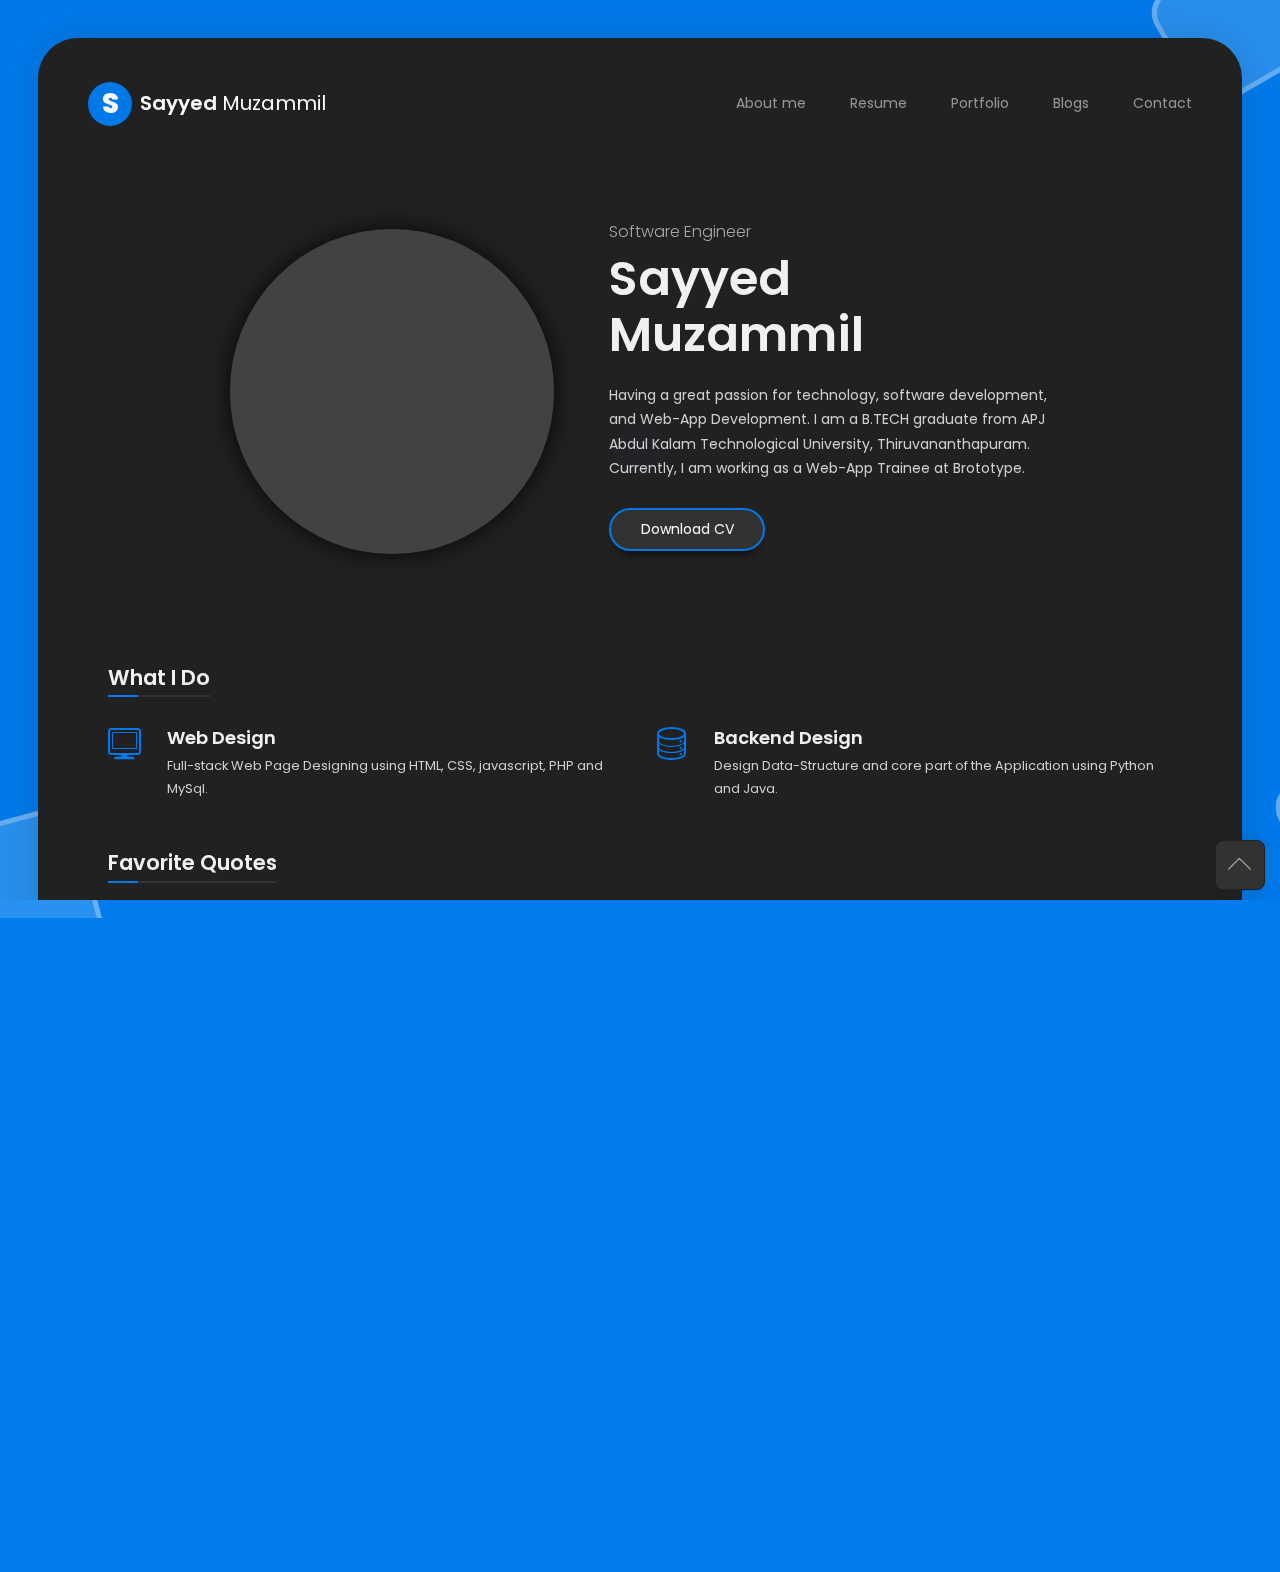
==== commit d30b309c: "updated" ====
--- a/index.html
+++ b/index.html
@@ -2,10 +2,15 @@
 <html lang="en" class="no-js">
   <head>
     <meta charset="UTF-8" />
+    
+    <meta name="description" content="Personal Website Sayyed Muzammil" />
+    <title>Sayyed Muzammil - Personal Website </title>
+    <link rel="icon" href="img/mm logo.png">
+
     <meta http-equiv="X-UA-Compatible" content="IE=edge"> 
-    <title>Leven - Resume / CV / vCard Template</title>
+    
     <meta name="viewport" content="width=device-width, initial-scale=1.0, maximum-scale=1.0, user-scalable=no">
-    <meta name="description" content="Leven - Resume / CV / vCard Template" />
+    
     <meta name="keywords" content="vcard, resposnive, retina, resume, jquery, css3, bootstrap, portfolio" />
     <meta name="author" content="lmpixels" />
     <!-- <link rel="shortcut icon" href="favicon.ico"> -->
@@ -17,8 +22,8 @@
     <link rel="stylesheet" href="css/magnific-popup.css" type="text/css">
     <link rel="stylesheet" href="css/main.css" type="text/css">
 
-    <script src="js/modernizr.custom.js"></script>
-    <link rel="icon" href="https://media-exp1.licdn.com/dms/image/C5103AQGtzhXhuW0vuQ/profile-displayphoto-shrink_400_400/0/1554925955801?e=1645660800&v=beta&t=7_qw9h4T_eEo_2FlGj2AIGgbkg-70PWhXqxJ3UOQ5xQ">
+    
+    
   </head>
 
   <body class="page">
@@ -415,7 +420,7 @@
         <!-- /Footer -->
         
       </div>
-
+    <script src="js/modernizr.custom.js"></script>
     <script src="js/jquery-3.5.1.min.js"></script>
     <script src="js/imagesloaded.pkgd.min.js"></script>
     <script src='https://www.google.com/recaptcha/api.js'></script>
@@ -428,5 +433,8 @@
     <script src="js/jquery.googlemap.js"></script>
     <script src="js/validator.js"></script>
     <script src="js/main.js"></script>
+
+
+
   </body>
 </html>
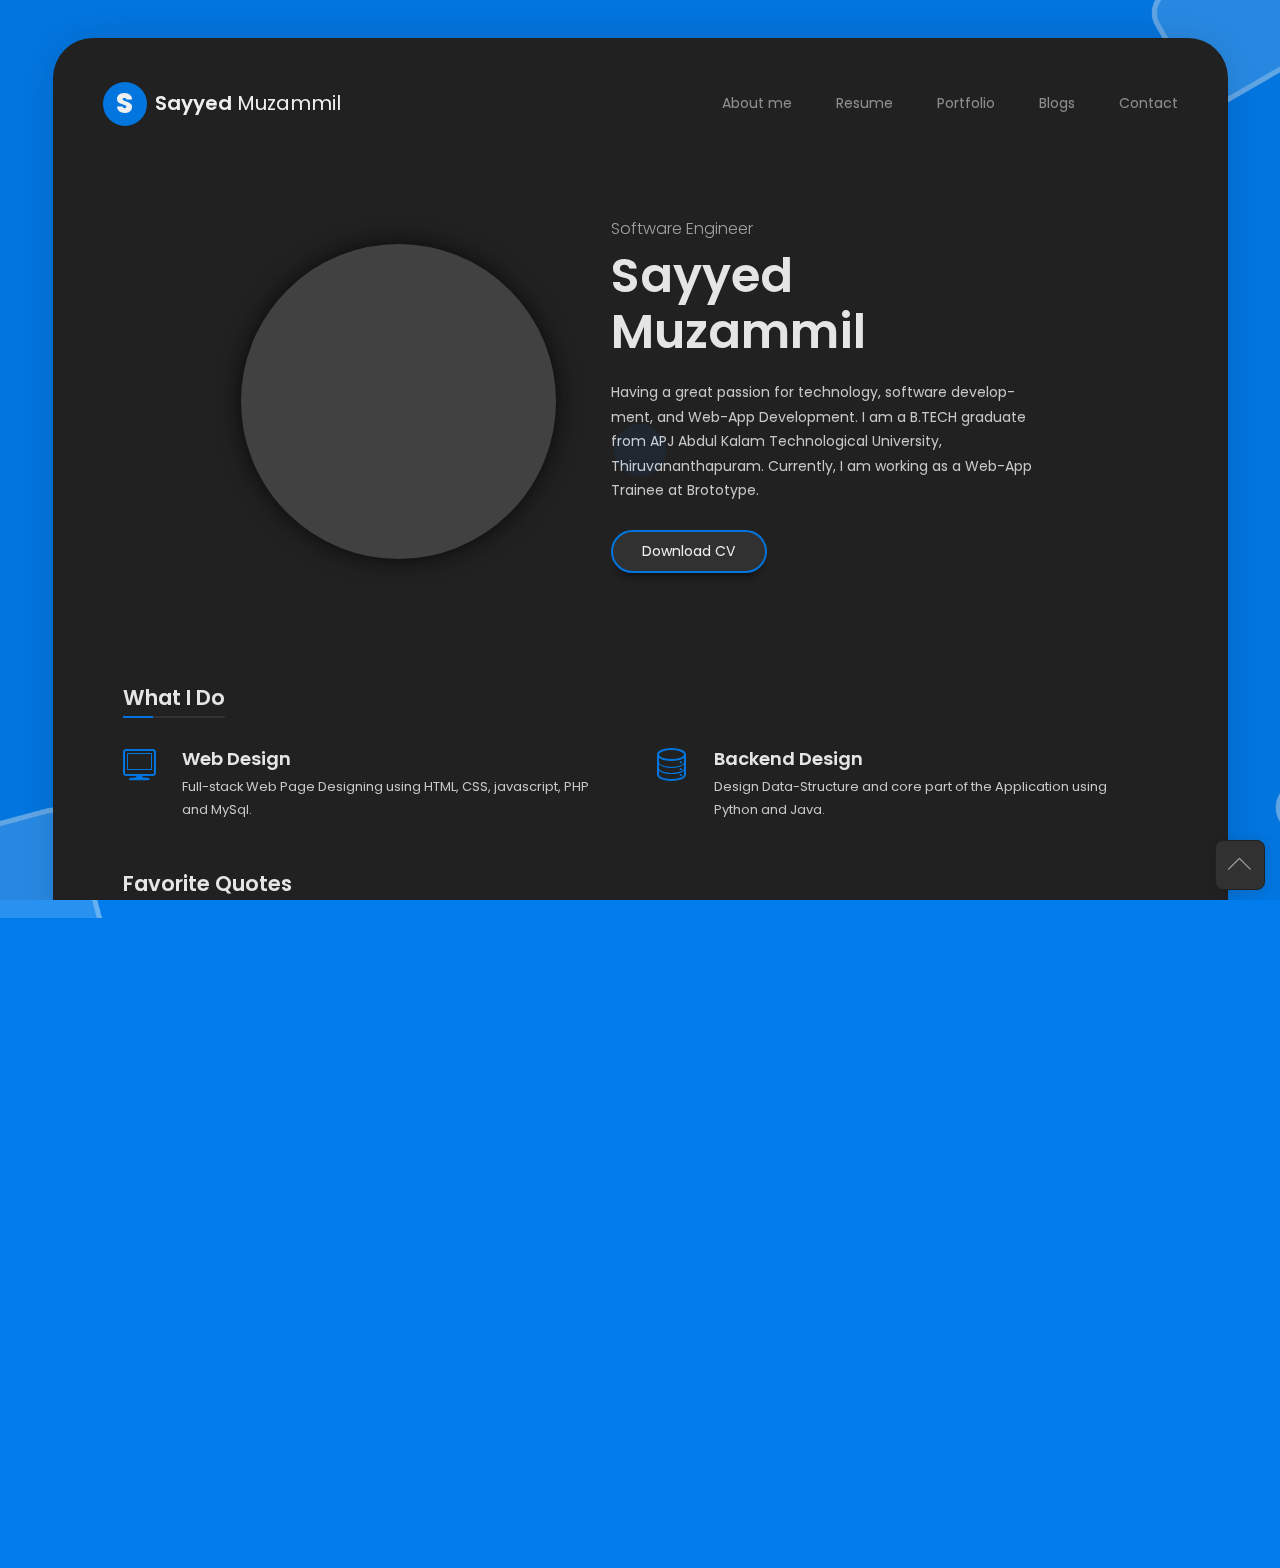
==== commit 8e50bfa8: "updated" ====
--- a/index.html
+++ b/index.html
@@ -26,7 +26,7 @@
     
   </head>
 
-  <body class="page">
+  <body class="page container-fluid">
 
     <div class="lm-animated-bg"></div>
     
@@ -284,41 +284,7 @@
                       </div>
                       <!-- End of Testimonial 2 -->
 
-                      <!-- End of Testimonial 3 -->
-                      <div class="testimonial-item">
-
-                        <!-- Testimonial Content -->
-                        <div class="testimonial-content">
-                          <!-- Picture -->
-                          <div class="testimonial-picture">
-                            <img src="./img/testimonials/testimonial-3.jpg" alt="Daniel Pringle"/>
-                          </div>              
-                          <!-- /Picture -->
-
-                          <!-- Testimonial Text -->
-                          <div class="testimonial-text">
-                            <p>Etiam pretium ipsum quis justo dictum accumsan. Phasellus egestas odio a velit scelerisque.</p>
-                          </div>
-                          <!-- /Testimonial Text -->
-
-                          <!-- Testimonial author information -->
-                          <div class="testimonial-author-info">
-                            <h5 class="testimonial-author">Daniel Pringle</h5>
-                            <p class="testimonial-firm">Sagebrush</p>
-                          </div>
-                          <!-- /Testimonial author information -->
-
-                          <div class="testimonial-icon">
-                            <i class="fa fa-quote-left"></i>
-                          </div>
-
-                          <div class="testimonial-icon-big">
-                            <i class="fa fa-quote-right"></i>
-                          </div>
-                        </div>
-                        <!-- /Testimonial Content -->
-
-                      </div>
+      
                       <!-- End of Testimonial 3 -->
                     </div>
                     <!-- /Testimonials -->
--- a/css/main.css
+++ b/css/main.css
@@ -5255,7 +5255,7 @@
   }
 
   .logo-symbol {
-    width: 2px;
+    width: 32px;
     height: 32px;
     line-height: 32px;
     font-size: 18px;
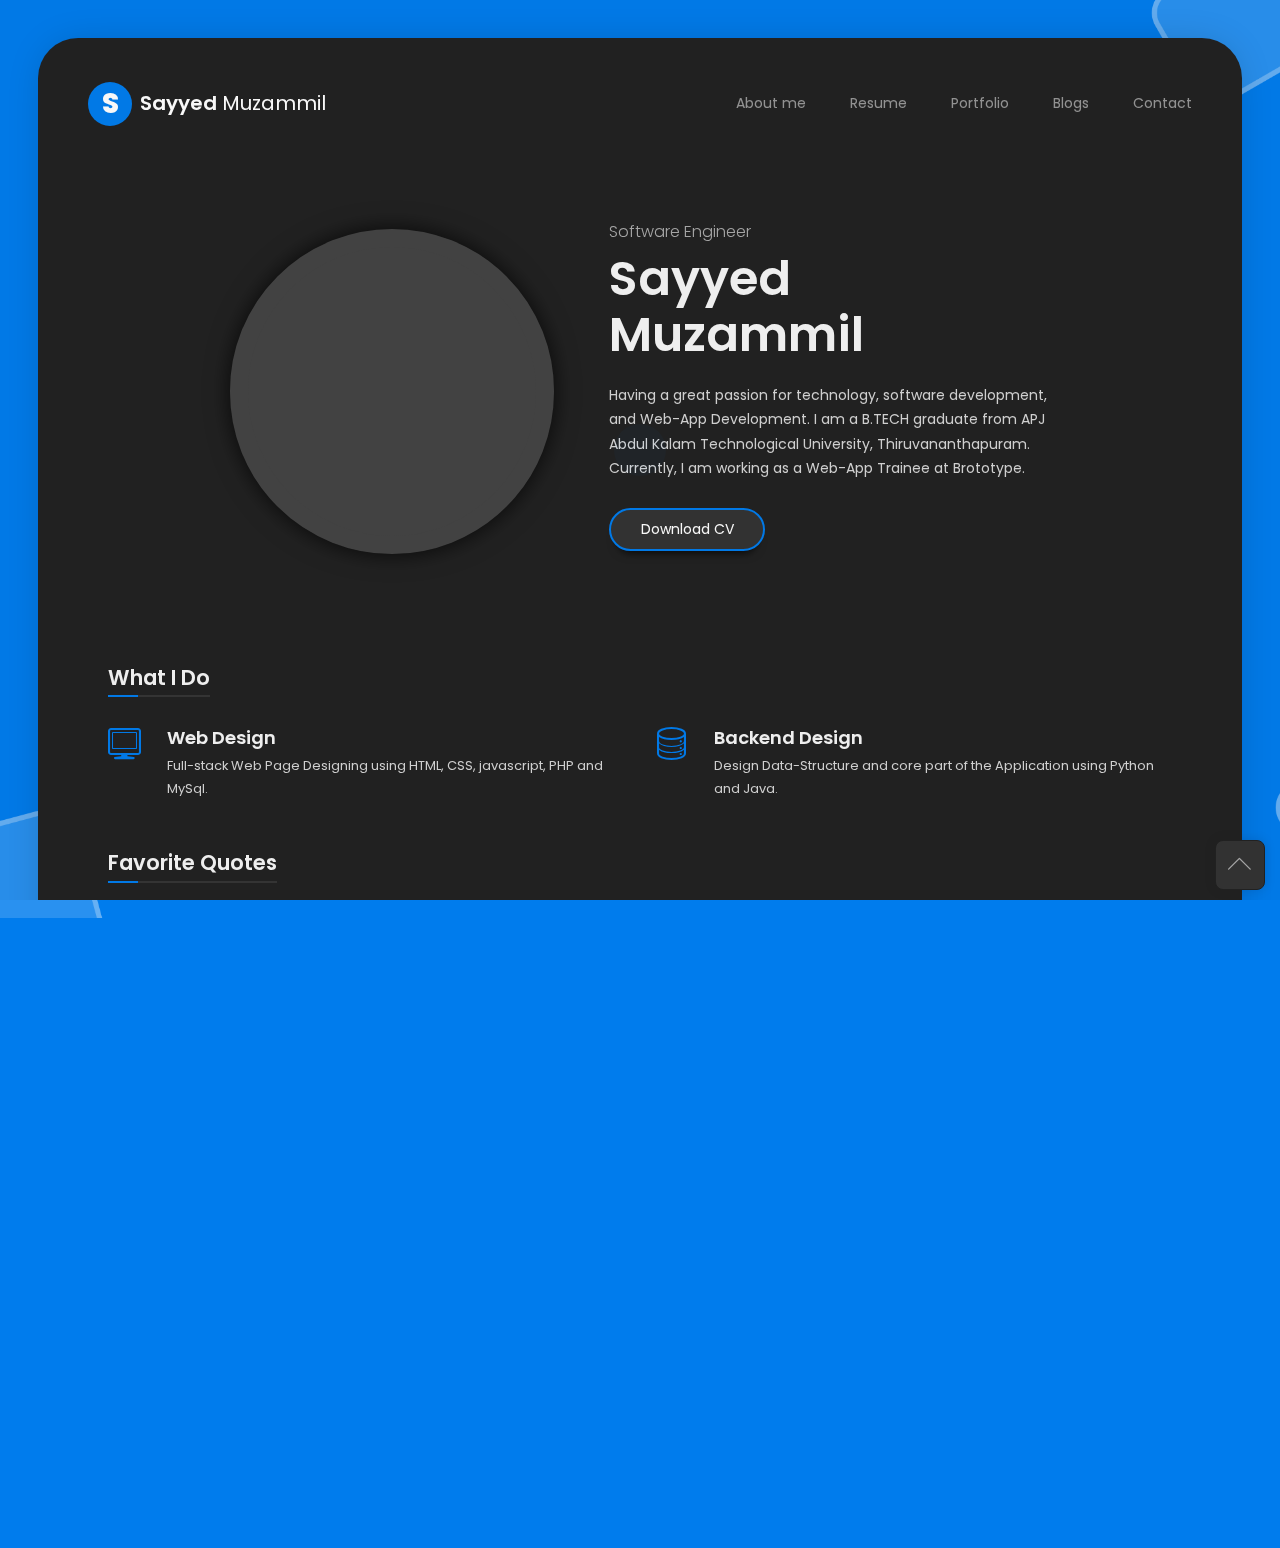
==== commit 90ca4e1d: "updated" ====
--- a/index.html
+++ b/index.html
@@ -26,7 +26,7 @@
     
   </head>
 
-  <body class="page container-fluid">
+  <body class="page ">
 
     <div class="lm-animated-bg"></div>
     
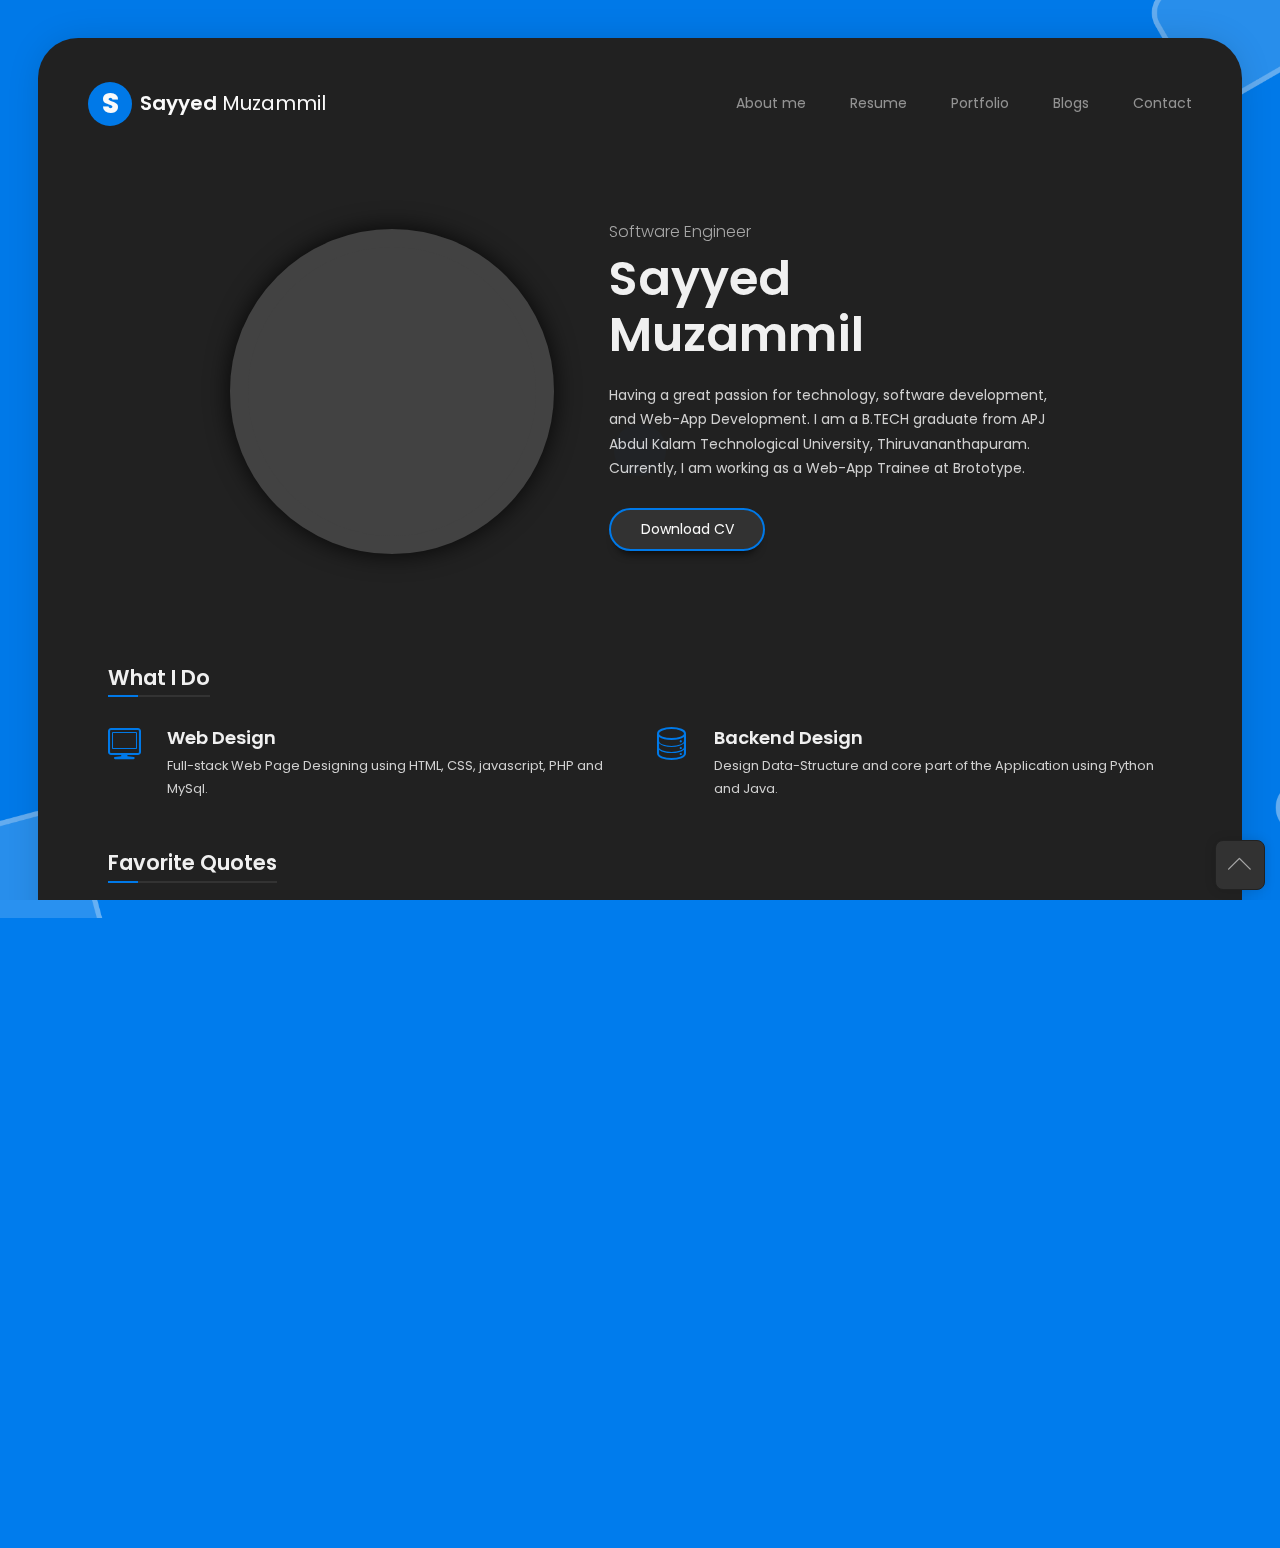
==== commit e0eb3d60: "updated" ====
--- a/index.html
+++ b/index.html
@@ -126,7 +126,7 @@
                             <p>Having a great passion for technology, software development, and Web-App Development. I am a B.TECH graduate from APJ Abdul Kalam Technological University, Thiruvananthapuram. Currently, I am working as a Web-App Trainee at Brototype.</p>
                                  
                             <div class="home-buttons">
-                              <a href="#" target="_blank" class="btn btn-primary">Download CV</a>
+                              <a href="Sayyed Muzammil.pdf" target="_blank" class="btn btn-primary" >Download CV</a>
                               <!-- <a href="#" target="_self" class="btn btn-secondary">Contact</a> -->
                             </div>
                           </div>
--- a/css/main.css
+++ b/css/main.css
@@ -249,7 +249,7 @@
 .form-control:focus {
   height: 42px;
 }
-
+#errormsg, #errormsg1, #errormsg2, #errormsg3, #errormsg4{color: red;}
 .form-control,
 .form-control:focus,
 .has-error .form-control,
@@ -268,7 +268,7 @@
   min-width: 100%;
   background: 0 0;
   text-align: left;
-  color: #eee;
+  color: #fff;
   -webkit-box-shadow: none;
   -moz-box-shadow: none;
   box-shadow: none;
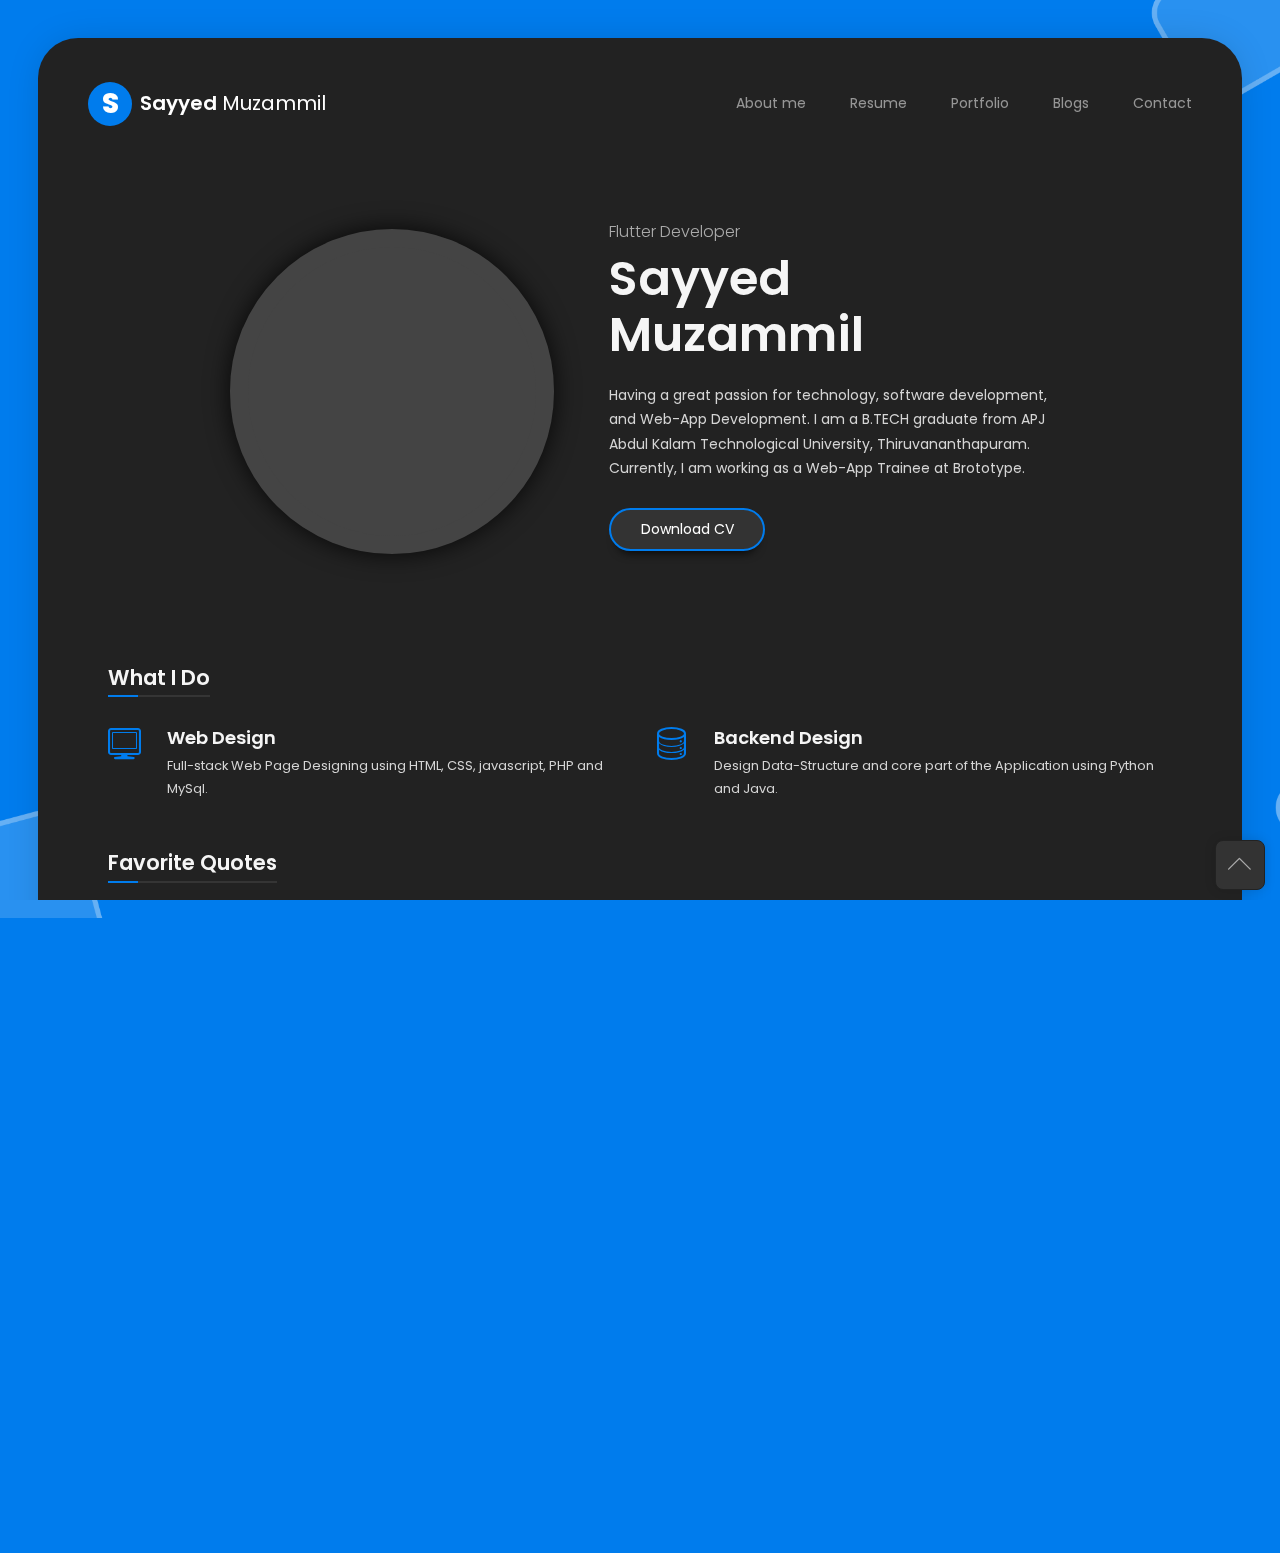
==== commit 71305d98: "updated" ====
--- a/index.html
+++ b/index.html
@@ -105,7 +105,7 @@
                         
                         <div class="col-sm-12 col-md-5 col-lg-5">
                           <div class="home-photo">
-                            <div class="hp-inner" style="background-image: url(https://media-exp1.licdn.com/dms/image/C5603AQFrTKo7H6AZVw/profile-displayphoto-shrink_400_400/0/1640580451957?e=1646265600&v=beta&t=nkoG0egkg_Dzg7OVWTBGyu1GO6r9AlrI0RgQM0rpMF0);">
+                            <div class="hp-inner" style="background-image: url(https://media-exp1.licdn.com/dms/image/C5603AQFrTKo7H6AZVw/profile-displayphoto-shrink_800_800/0/1640580451957?e=1655942400&v=beta&t=znwo0JzcbrqIozZYyDpaR2wKXHizoskL-CgnJa8ipA8);">
                             </div>
                           </div>
                         </div>
@@ -114,7 +114,7 @@
                           <div class="home-text hp-left">
                             <div class="owl-carousel text-rotation">                                    
                               <div class="item">
-                                <h4>Software Engineer</h4>
+                                <h4>Flutter Developer</h4>
                               </div>
 
                               <div class="item">
@@ -298,47 +298,54 @@
 
                     <div id="clients_1" class="clients owl-carousel" data-mobile-items="1" data-tablet-items="3" data-items="6">
                       <div class="client-block">
-                        <a href="#" target="_blank" title="Golden Grid">
-                          <img src="https://muhammedashir.web.app/img/skills/client-8.svg" alt="PHP">
-                        </a>
-                      </div>
-
-                      <div class="client-block">
-                        <a href="#" target="_blank" title="Sweety">
+                        <a href="#" target="_blank" title="Flutter dev">
+                          <img src="img/flutter logo.png" alt="Flutter">
+                        </a>
+                      </div>
+
+                      <div class="client-block">
+                        <a href="#" target="_blank" title="firbase as backend">
+                          <img src="img/firbase logo.png" alt="firebase">
+                        </a>
+                      </div>
+
+                      <div class="client-block">
+                        <a href="#" target="_blank" title="API integration">
+                          <img src="img/api call.png" alt="API integration">
+                        </a>
+                      </div>
+
+                      <div class="client-block">
+                        <a href="#" target="_blank" title="SQFlite">
+                          <img src="https://muhammedashir.web.app/img/skills/client-5.svg" alt="SQFlite">
+                        </a>
+                      </div>
+
+                      <div class="client-block">
+                        <a href="#" target="_blank" title="hive as backend">
+                          <img src="img/hive.png" alt="Hive">
+                        </a>
+                      </div>
+
+                      <div class="client-block">
+                        <a href="#" target="_blank" title="adobe-xd">
                           <img src="https://muhammedashir.web.app/img/skills/client-1.svg" alt="Adobe-XD">
                         </a>
                       </div>
 
                       <div class="client-block">
-                        <a href="#" target="_blank" title="Magic Furnitures">
+                        <a href="#" target="_blank" title="HTML-5">
                           <img src="https://muhammedashir.web.app/img/skills/client-7.svg" alt="HTML-5">
                         </a>
                       </div>
 
                       <div class="client-block">
-                        <a href="#" target="_blank" title="LifeGuard">
-                          <img src="https://muhammedashir.web.app/img/skills/client-5.svg" alt="My-Sql">
-                        </a>
-                      </div>
-
-                      <div class="client-block">
-                        <a href="#" target="_blank" title="LESS">
-                          <img src="https://muhammedashir.web.app/img/skills/client-11.svg" alt="CSS">
-                        </a>
-                      </div>
-
-                      <div class="client-block">
-                        <a href="#" target="_blank" title="Design Lovers">
+                        <a href="#" target="_blank" title="Bootstrap">
                           <img src="https://muhammedashir.web.app/img/skills/client-9.svg" alt="Bootstrap">
                         </a>
                       </div>
-
-                      <div class="client-block">
-                        <a href="#" target="_blank" title="WordPress">
-                          <img src="https://muhammedashir.web.app/img/skills/client-14.svg" alt="Java">
-                        </a>
-                      </div>
-                    </div>
+                    </div>
+                 
                     <!-- /Clients Slider -->
 
                     <div class="p-40"></div>
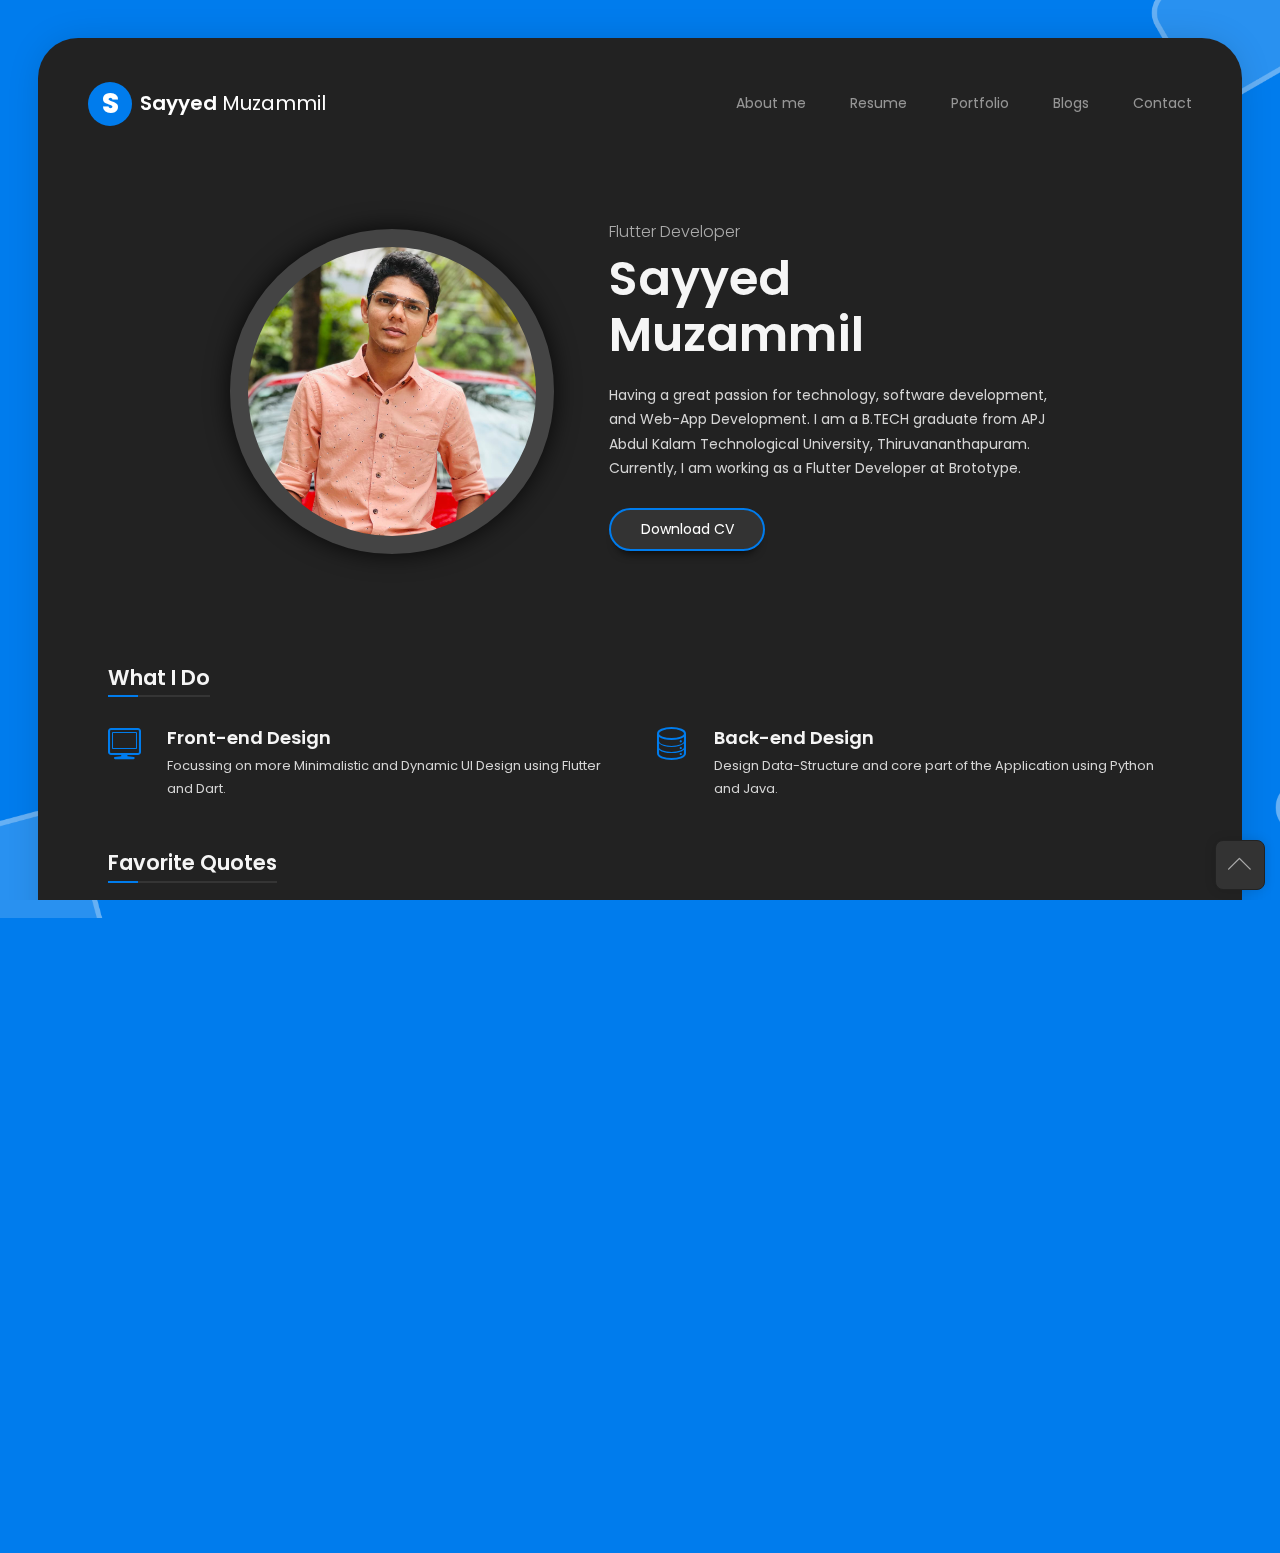
==== commit c45cf72d: "update" ====
--- a/index.html
+++ b/index.html
@@ -105,7 +105,8 @@
                         
                         <div class="col-sm-12 col-md-5 col-lg-5">
                           <div class="home-photo">
-                            <div class="hp-inner" style="background-image: url(https://media-exp1.licdn.com/dms/image/C5603AQFrTKo7H6AZVw/profile-displayphoto-shrink_800_800/0/1640580451957?e=1655942400&v=beta&t=znwo0JzcbrqIozZYyDpaR2wKXHizoskL-CgnJa8ipA8);">
+                            <div class="hp-inner">
+                              <img src="img\profile pic.jpeg" alt="Profile Picture">
                             </div>
                           </div>
                         </div>
@@ -123,10 +124,10 @@
                             </div> 
                               
                             <h1>Sayyed Muzammil</h1>
-                            <p>Having a great passion for technology, software development, and Web-App Development. I am a B.TECH graduate from APJ Abdul Kalam Technological University, Thiruvananthapuram. Currently, I am working as a Web-App Trainee at Brototype.</p>
+                            <p>Having a great passion for technology, software development, and Web-App Development. I am a B.TECH graduate from APJ Abdul Kalam Technological University, Thiruvananthapuram. Currently, I am working as a Flutter Developer at Brototype.</p>
                                  
                             <div class="home-buttons">
-                              <a href="Sayyed Muzammil.pdf" target="_blank" class="btn btn-primary" >Download CV</a>
+                              <a href="Sayyed Muzammil cv1.pdf" target="_blank" class="btn btn-primary" >Download CV</a>
                               <!-- <a href="#" target="_self" class="btn btn-secondary">Contact</a> -->
                             </div>
                           </div>
@@ -168,8 +169,8 @@
                         </div>
      
                         <div class="ci-text">
-                          <h4>Web Design</h4>
-                          <p>Full-stack Web Page Designing using HTML, CSS, javascript, PHP and MySql.</p>
+                          <h4>Front-end Design</h4>
+                          <p>Focussing on more Minimalistic and Dynamic UI Design using Flutter and Dart.</p>
                         </div>
                       </div>
                     </div>
@@ -184,7 +185,7 @@
                         </div>
 
                         <div class="ci-text">
-                          <h4>Backend Design</h4>
+                          <h4>Back-end Design</h4>
                           <p>Design Data-Structure and core part of the Application using Python and Java.</p>
                         </div>
                       </div>
